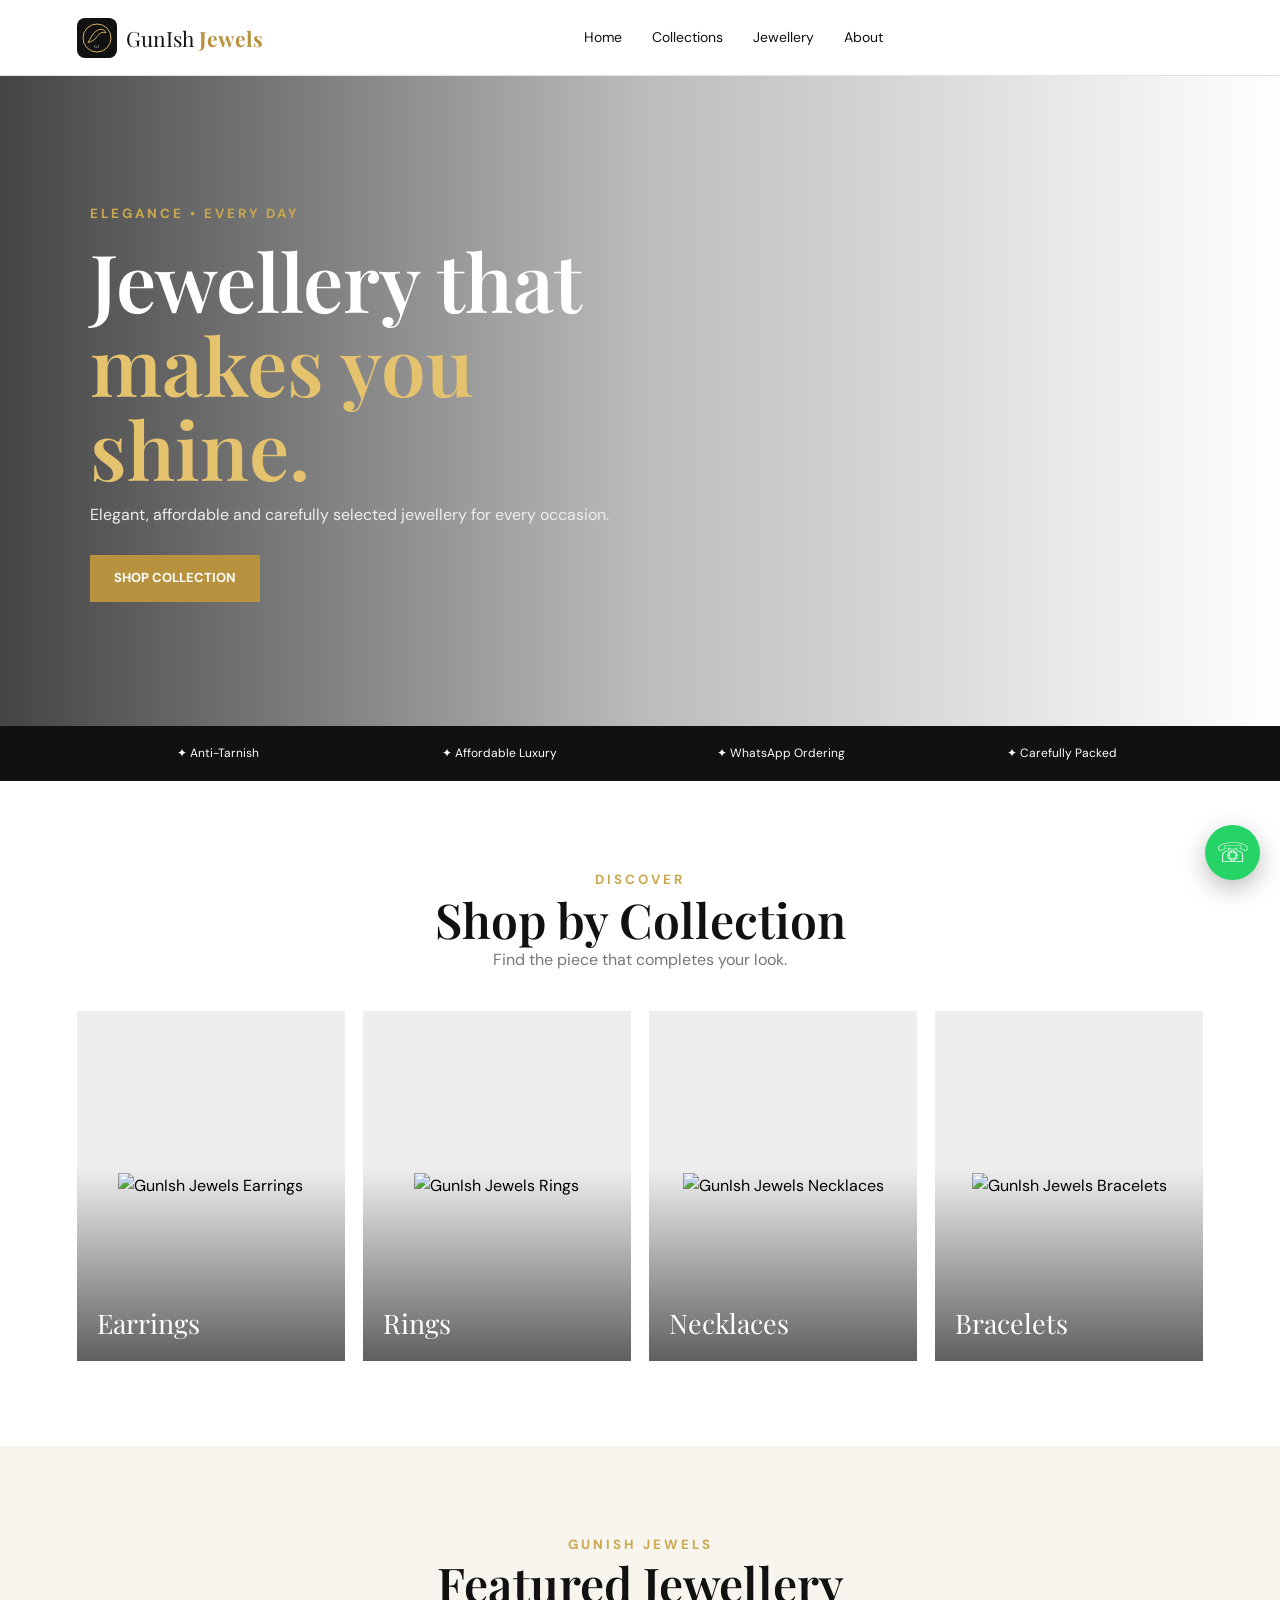
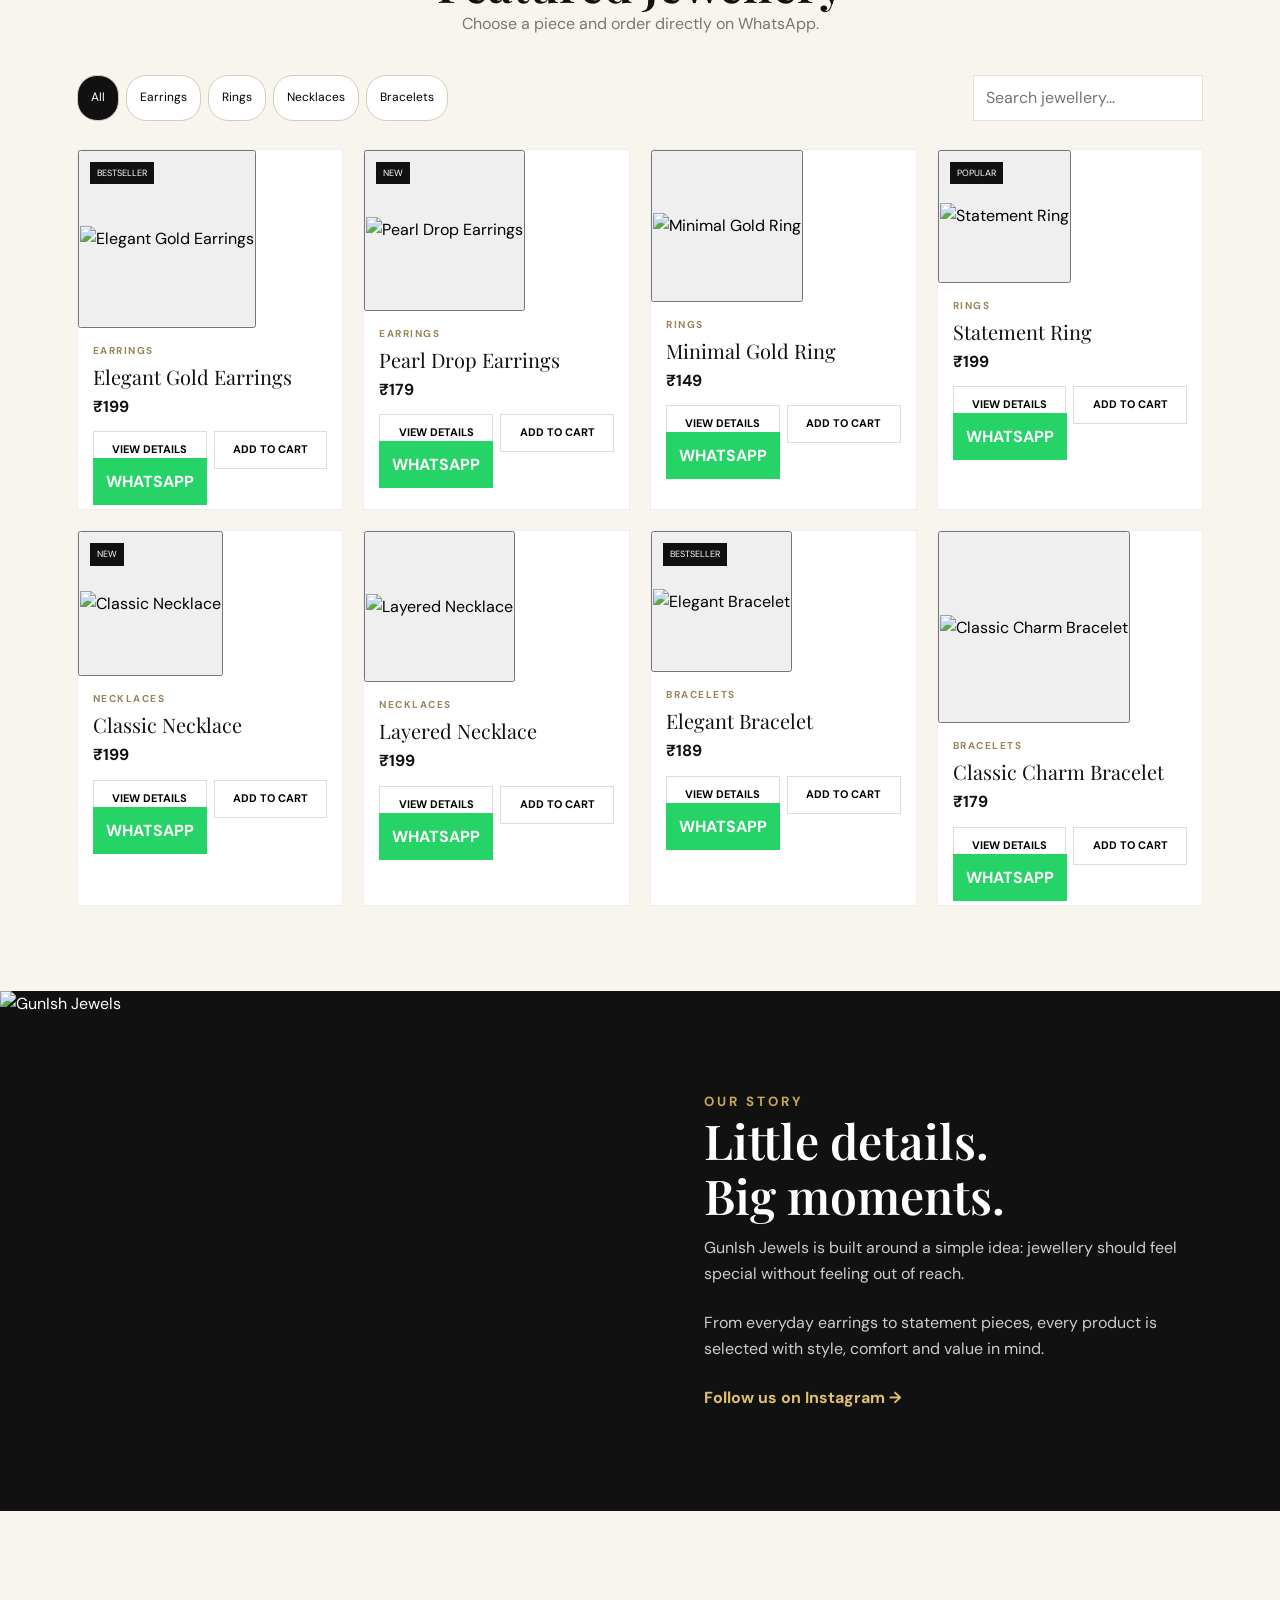
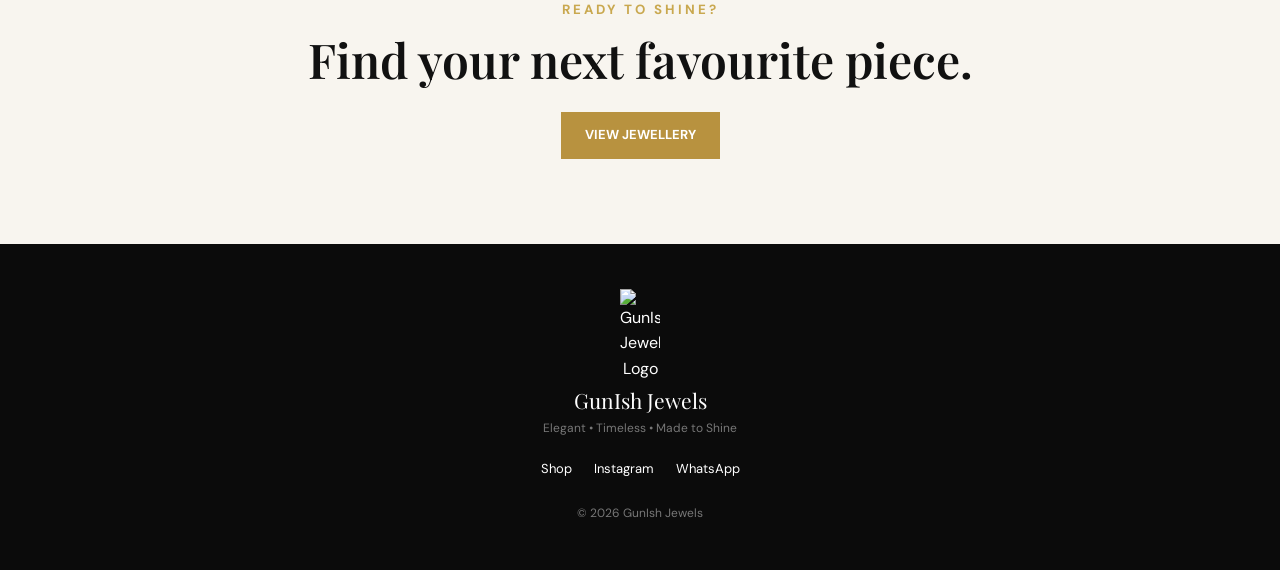
==== index.html @ 079354a4 "Refactor header navigation and add buttons" ====
<!DOCTYPE html>
<html lang="en">

<head>
    <meta charset="UTF-8">

    <meta name="viewport" content="width=device-width, initial-scale=1.0">

    <meta name="description"
        content="GunIsh Jewels - elegant, affordable and anti-tarnish jewellery.">

    <meta name="theme-color" content="#111111">

    <title>GunIsh Jewels | Elegant Jewellery</title>

    <!-- GunIsh Jewels Logo / Favicon -->
    <link
        rel="icon"
        href="https://i.ibb.co/RTStC26H/45-C52-BDD-83-AB-4398-B3-AF-97-FE920-B681-B.png"
        type="image/png"
    >

    <link rel="stylesheet" href="style.css">
</head>


<body>


<!-- =========================================================
     HEADER
========================================================= -->

<header>

    <a class="brand" href="#home">
        <img
            src="images/logo.svg"
            alt="GunIsh Jewels"
        >

        <span>
            GunIsh <b>Jewels</b>
        </span>
    </a>


    <nav>
        <a href="#home">Home</a>
        <a href="#collections">Collections</a>
        <a href="#products">Jewellery</a>
        <a href="#about">About</a>
    </nav>


    <div class="headerActions">

        <button
            id="cartButton"
            class="cartButton"
            type="button"
        >
            🛒
            <span id="cartCount">0</span>
        </button>


        <button
            id="menu"
            type="button"
        >
            ☰
        </button>

    </div>

</header>


<!-- =========================================================
     MOBILE NAVIGATION
========================================================= -->

<div id="mobileNav">

    <a href="#home">
        Home
    </a>

    <a href="#collections">
        Collections
    </a>

    <a href="#products">
        Jewellery
    </a>

    <a href="#about">
        About
    </a>

</div>


<!-- =========================================================
     MAIN
========================================================= -->

<main>


<!-- =========================================================
     HERO SECTION
========================================================= -->

<section
    class="hero"
    id="home"
>

    <div class="overlay"></div>


    <div class="heroText">

        <small>
            ELEGANCE • EVERY DAY
        </small>


        <h1>
            Jewellery that<br>

            <em>
                makes you shine.
            </em>
        </h1>


        <p>
            Elegant, affordable and carefully
            selected jewellery for every occasion.
        </p>


        <a
            class="goldBtn"
            href="#products"
        >
            SHOP COLLECTION
        </a>

    </div>

</section>


<!-- =========================================================
     TRUST STRIP
========================================================= -->

<section class="trust">

    <span>
        ✦ Anti-Tarnish
    </span>

    <span>
        ✦ Affordable Luxury
    </span>

    <span>
        ✦ WhatsApp Ordering
    </span>

    <span>
        ✦ Carefully Packed
    </span>

</section>


<!-- =========================================================
     COLLECTIONS
========================================================= -->

<section
    class="section"
    id="collections"
>

    <div class="heading">

        <small>
            DISCOVER
        </small>

        <h2>
            Shop by Collection
        </h2>

        <p>
            Find the piece that completes your look.
        </p>

    </div>


    <div class="collections">


        <!-- EARRINGS -->

        <button
            data-cat="Earrings"
            type="button"
        >

            <img
                src="https://i.ibb.co/cSvBDCKR/IMG-7425.png"
                alt="GunIsh Jewels Earrings"
                loading="lazy"
            >

            <strong>
                Earrings
            </strong>

        </button>


        <!-- RINGS -->

        <button
            data-cat="Rings"
            type="button"
        >

            <img
                src="https://i.ibb.co/pjmjK98S/DBD10-C40-0-E25-4-C74-9-D7-B-599-EAB34-AD32.png"
                alt="GunIsh Jewels Rings"
                loading="lazy"
            >

            <strong>
                Rings
            </strong>

        </button>


        <!-- NECKLACES -->

        <button
            data-cat="Necklaces"
            type="button"
        >

            <img
                src="https://i.ibb.co/pjmjK98S/DBD10-C40-0-E25-4-C74-9-D7-B-599-EAB34-AD32.png"
                alt="GunIsh Jewels Necklaces"
                loading="lazy"
            >

            <strong>
                Necklaces
            </strong>

        </button>


        <!-- BRACELETS -->

        <button
            data-cat="Bracelets"
            type="button"
        >

            <img
                src="https://i.ibb.co/dwSsdwHc/8981575-F-B361-4185-9-B7-E-BA811-B776-C53.png"
                alt="GunIsh Jewels Bracelets"
                loading="lazy"
            >

            <strong>
                Bracelets
            </strong>

        </button>


    </div>

</section>


<!-- =========================================================
     PRODUCTS
========================================================= -->

<section
    class="section productsSec"
    id="products"
>

    <div class="heading">

        <small>
            GUNISH JEWELS
        </small>


        <h2>
            Featured Jewellery
        </h2>


        <p>
            Choose a piece and order directly on WhatsApp.
        </p>

    </div>


    <!-- FILTER + SEARCH -->

    <div class="toolbar">


        <div id="filters">

            <button
                class="active"
                data-filter="All"
                type="button"
            >
                All
            </button>


            <button
                data-filter="Earrings"
                type="button"
            >
                Earrings
            </button>


            <button
                data-filter="Rings"
                type="button"
            >
                Rings
            </button>


            <button
                data-filter="Necklaces"
                type="button"
            >
                Necklaces
            </button>


            <button
                data-filter="Bracelets"
                type="button"
            >
                Bracelets
            </button>

        </div>


        <input
            id="search"
            type="search"
            placeholder="Search jewellery..."
            autocomplete="off"
        >

    </div>


    <!-- PRODUCTS ARE GENERATED BY SCRIPT.JS -->

    <div
        class="grid"
        id="grid"
    ></div>


    <p
        id="empty"
        class="empty hidden"
    >
        No products found.
    </p>

</section>


<!-- =========================================================
     ABOUT / STORY
========================================================= -->

<section
    class="story"
    id="about"
>


    <img
        src="https://i.ibb.co/pjmjK98S/DBD10-C40-0-E25-4-C74-9-D7-B-599-EAB34-AD32.png"
        alt="GunIsh Jewels"
        loading="lazy"
    >


    <div>

        <small>
            OUR STORY
        </small>


        <h2>
            Little details.<br>
            Big moments.
        </h2>


        <p>
            GunIsh Jewels is built around
            a simple idea: jewellery should
            feel special without feeling
            out of reach.
        </p>


        <p>
            From everyday earrings to
            statement pieces, every product
            is selected with style, comfort
            and value in mind.
        </p>


        <a
            href="https://instagram.com/gunishjewels"
            target="_blank"
            rel="noopener noreferrer"
        >
            Follow us on Instagram →
        </a>

    </div>

</section>


<!-- =========================================================
     CALL TO ACTION
========================================================= -->

<section class="cta">

    <small>
        READY TO SHINE?
    </small>


    <h2>
        Find your next favourite piece.
    </h2>


    <a
        class="goldBtn"
        href="#products"
    >
        VIEW JEWELLERY
    </a>

</section>


</main>


<!-- =========================================================
     FOOTER
========================================================= -->

<footer>


    <img
        src="https://i.ibb.co/RTStC26H/45-C52-BDD-83-AB-4398-B3-AF-97-FE920-B681-B.png"
        alt="GunIsh Jewels Logo"
    >


    <h3>
        GunIsh Jewels
    </h3>


    <p>
        Elegant • Timeless • Made to Shine
    </p>


    <div class="footerLinks">

        <a href="#products">
            Shop
        </a>


        <a
            href="https://instagram.com/gunishjewels"
            target="_blank"
            rel="noopener noreferrer"
        >
            Instagram
        </a>


        <a
            id="footerWA"
            href="#"
            target="_blank"
            rel="noopener noreferrer"
        >
            WhatsApp
        </a>

    </div>


    <small>
        © <span id="year"></span> GunIsh Jewels
    </small>

</footer>


<!-- =========================================================
     PRODUCT DETAILS MODAL
========================================================= -->

<div
    class="modal hidden"
    id="modal"
    role="dialog"
    aria-modal="true"
>


    <div class="modalCard">


        <button
            id="close"
            type="button"
            aria-label="Close"
        >
            ×
        </button>


        <img
            id="mImg"
            src=""
            alt="Product"
        >


        <div class="mInfo">


            <small id="mCat"></small>


            <h2 id="mName"></h2>


            <h3 id="mPrice"></h3>


            <p id="mDesc"></p>


            <!-- QUANTITY -->

            <div class="qty">

                <button
                    id="minus"
                    type="button"
                >
                    −
                </button>


                <span id="q">
                    1
                </span>


                <button
                    id="plus"
                    type="button"
                >
                    +
                </button>

            </div>


            <!-- WHATSAPP -->

            <a
                id="mWA"
                class="wa"
                href="#"
                target="_blank"
                rel="noopener noreferrer"
            >
                ORDER ON WHATSAPP
            </a>


        </div>

    </div>

</div>


<!-- =========================================================
     FLOATING WHATSAPP
========================================================= -->

<a
    class="floatWA"
    id="floatWA"
    href="#"
    target="_blank"
    rel="noopener noreferrer"
    aria-label="Chat with GunIsh Jewels on WhatsApp"
>
    ☏
</a>


<!-- JAVASCRIPT -->

<script src="script.js"></script>


</body>

</html>
---- style.css ----
@import url('https://fonts.googleapis.com/css2?family=DM+Sans:wght@400;500;600;700&family=Playfair+Display:wght@500;600;700&display=swap');
:root{--black:#111;--gold:#b8923f;--cream:#f8f5ef;--line:#e7e0d4;--green:#25d366;--muted:#777}*{box-sizing:border-box;margin:0;padding:0}html{scroll-behavior:smooth}body{font-family:'DM Sans',sans-serif;color:var(--black);line-height:1.6}a{text-decoration:none;color:inherit}button,input{font:inherit}.site-header{}header{height:76px;padding:0 6%;display:flex;align-items:center;justify-content:space-between;background:#fff;border-bottom:1px solid var(--line);position:sticky;top:0;z-index:50}.brand{display:flex;align-items:center;gap:9px;font:21px 'Playfair Display',serif}.brand img,footer img{width:40px}.brand b{color:var(--gold)}nav{display:flex;gap:30px;font-size:14px}nav a:hover{color:var(--gold)}header button{display:none;border:0;background:none;font-size:25px}#mobileNav{display:none}.hero{min-height:650px;background:url('images/banners/hero.jpg') center/cover;position:relative;color:white;display:flex;align-items:center}.overlay{position:absolute;inset:0;background:linear-gradient(90deg,#000b,#0004,transparent)}.heroText{position:relative;padding:70px 7%;max-width:700px}.heroText small,.heading small,.story small,.cta small{letter-spacing:3px;color:#c9a84f;font-weight:700}.hero h1{font:600 clamp(45px,7vw,80px)/1.05 'Playfair Display',serif;margin:12px 0}.hero h1 em{color:#e5c36e;font-style:normal}.heroText p{max-width:520px;color:#eee;margin:0 0 28px}.goldBtn{display:inline-block;background:var(--gold);color:white;padding:13px 24px;font-size:13px;font-weight:700}.goldBtn:hover{background:#8f6c29}.trust{display:grid;grid-template-columns:repeat(4,1fr);background:#111;color:white;padding:18px 6%;text-align:center;font-size:12px}.section{padding:85px 6%}.heading{text-align:center;margin-bottom:38px}.heading h2,.story h2,.cta h2{font:600 clamp(32px,4vw,48px)/1.15 'Playfair Display',serif}.heading p{color:var(--muted)}.collections{display:grid;grid-template-columns:repeat(4,1fr);gap:18px}.collections button{border:0;height:350px;position:relative;overflow:hidden;cursor:pointer;background:#eee}.collections img{width:100%;height:100%;object-fit:cover;transition:.5s}.collections button:after{content:'';position:absolute;inset:45% 0 0;background:linear-gradient(transparent,#0009)}.collections strong{position:absolute;z-index:2;bottom:20px;left:20px;color:#fff;font:27px 'Playfair Display',serif}.collections button:hover img{transform:scale(1.06)}.productsSec{background:var(--cream)}.toolbar{max-width:1200px;margin:0 auto 28px;display:flex;justify-content:space-between;gap:15px}.toolbar div{display:flex;gap:7px;flex-wrap:wrap}.toolbar button{border:1px solid #d5ccbd;background:#fff;border-radius:20px;padding:8px 13px;cursor:pointer;font-size:12px}.toolbar button.active,.toolbar button:hover{background:#111;color:white}.toolbar input{border:1px solid var(--line);padding:9px 12px;min-width:230px;outline:0}.grid{max-width:1200px;margin:auto;display:grid;grid-template-columns:repeat(4,1fr);gap:20px}.card{background:#fff;border:1px solid #eee}.pic{aspect-ratio:1;overflow:hidden;position:relative}.pic img{width:100%;height:100%;object-fit:cover;transition:.4s}.card:hover .pic img{transform:scale(1.04)}.badge{position:absolute;top:10px;left:10px;background:#111;color:white;padding:4px 7px;font-size:9px;z-index:1}.info{padding:15px}.cat,.mInfo small{font-size:10px;text-transform:uppercase;letter-spacing:1.5px;color:#9a845b;font-weight:700}.name{font:20px 'Playfair Display',serif;margin:4px 0}.price{font-weight:700;margin-bottom:12px}.actions{display:grid;grid-template-columns:1fr 1fr;gap:7px}.actions button,.actions a{border:1px solid #ddd;background:white;padding:9px;font-size:11px;font-weight:700;text-align:center;cursor:pointer}.actions .wa,.wa{background:var(--green);color:white;border-color:var(--green)}.empty{text-align:center;color:#777;padding:35px}.hidden{display:none!important}.story{display:grid;grid-template-columns:1fr 1fr;background:#111;color:white}.story>img{width:100%;height:100%;min-height:520px;object-fit:cover}.story>div{padding:80px 10%;display:flex;flex-direction:column;justify-content:center}.story p{color:#ccc;margin:12px 0;max-width:500px}.story a{color:#dfc16d;font-weight:700;margin-top:12px}.cta{text-align:center;padding:85px 20px;background:var(--cream)}.cta h2{margin:10px 0 25px}footer{background:#0b0b0b;color:#fff;text-align:center;padding:45px 20px}footer img{display:block;margin:auto}footer h3{font:21px 'Playfair Display',serif;margin:5px}footer p,footer small{color:#777;font-size:12px}footer div{display:flex;justify-content:center;gap:22px;margin:20px;font-size:13px}.modal{position:fixed;inset:0;background:#000b;z-index:100;display:flex;align-items:center;justify-content:center;padding:20px}.modalCard{max-width:900px;width:100%;background:white;display:grid;grid-template-columns:1fr 1fr;position:relative;max-height:90vh;overflow:auto}.modalCard>img{width:100%;height:100%;min-height:500px;object-fit:cover}.modalCard>button{position:absolute;right:10px;top:10px;z-index:2;border:0;background:white;font-size:28px;width:38px;height:38px;cursor:pointer}.mInfo{padding:50px;display:flex;flex-direction:column;justify-content:center}.mInfo h2{font:38px/1.1 'Playfair Display',serif;margin:7px 0}.mInfo h3{font-size:24px;color:var(--gold);margin:12px 0}.mInfo p{color:#777;margin-bottom:20px}.qty{display:flex;border:1px solid #ddd;width:max-content;margin-bottom:18px}.qty button,.qty span{border:0;background:white;width:38px;height:38px;text-align:center;line-height:38px}.wa{padding:13px;text-align:center;font-weight:700}.floatWA{position:fixed;right:20px;bottom:20px;background:var(--green);color:#fff;width:55px;height:55px;border-radius:50%;display:flex;align-items:center;justify-content:center;font-size:27px;box-shadow:0 8px 25px #0004;z-index:40}@media(max-width:900px){.collections,.grid{grid-template-columns:repeat(2,1fr)}.story{grid-template-columns:1fr}.story>img{min-height:350px}}@media(max-width:700px){nav{display:none}header button{display:block}.hero{min-height:590px}.trust{grid-template-columns:1fr 1fr;gap:12px}.section{padding:65px 5%}.collections{gap:10px}.collections button{height:220px}.collections strong{font-size:21px;left:14px;bottom:13px}.toolbar{flex-direction:column}.toolbar input{min-width:0}.grid{gap:10px}.actions{grid-template-columns:1fr}.modalCard{grid-template-columns:1fr}.modalCard>img{height:290px;min-height:0}.mInfo{padding:28px}.mInfo h2{font-size:30px}#mobileNav{position:fixed;top:76px;left:0;right:0;background:#fff;padding:18px 6%;z-index:45;box-shadow:0 10px 25px #0002}#mobileNav.open{display:grid;gap:12px}}@media(max-width:420px){.hero h1{font-size:43px}.collections button{height:190px}}
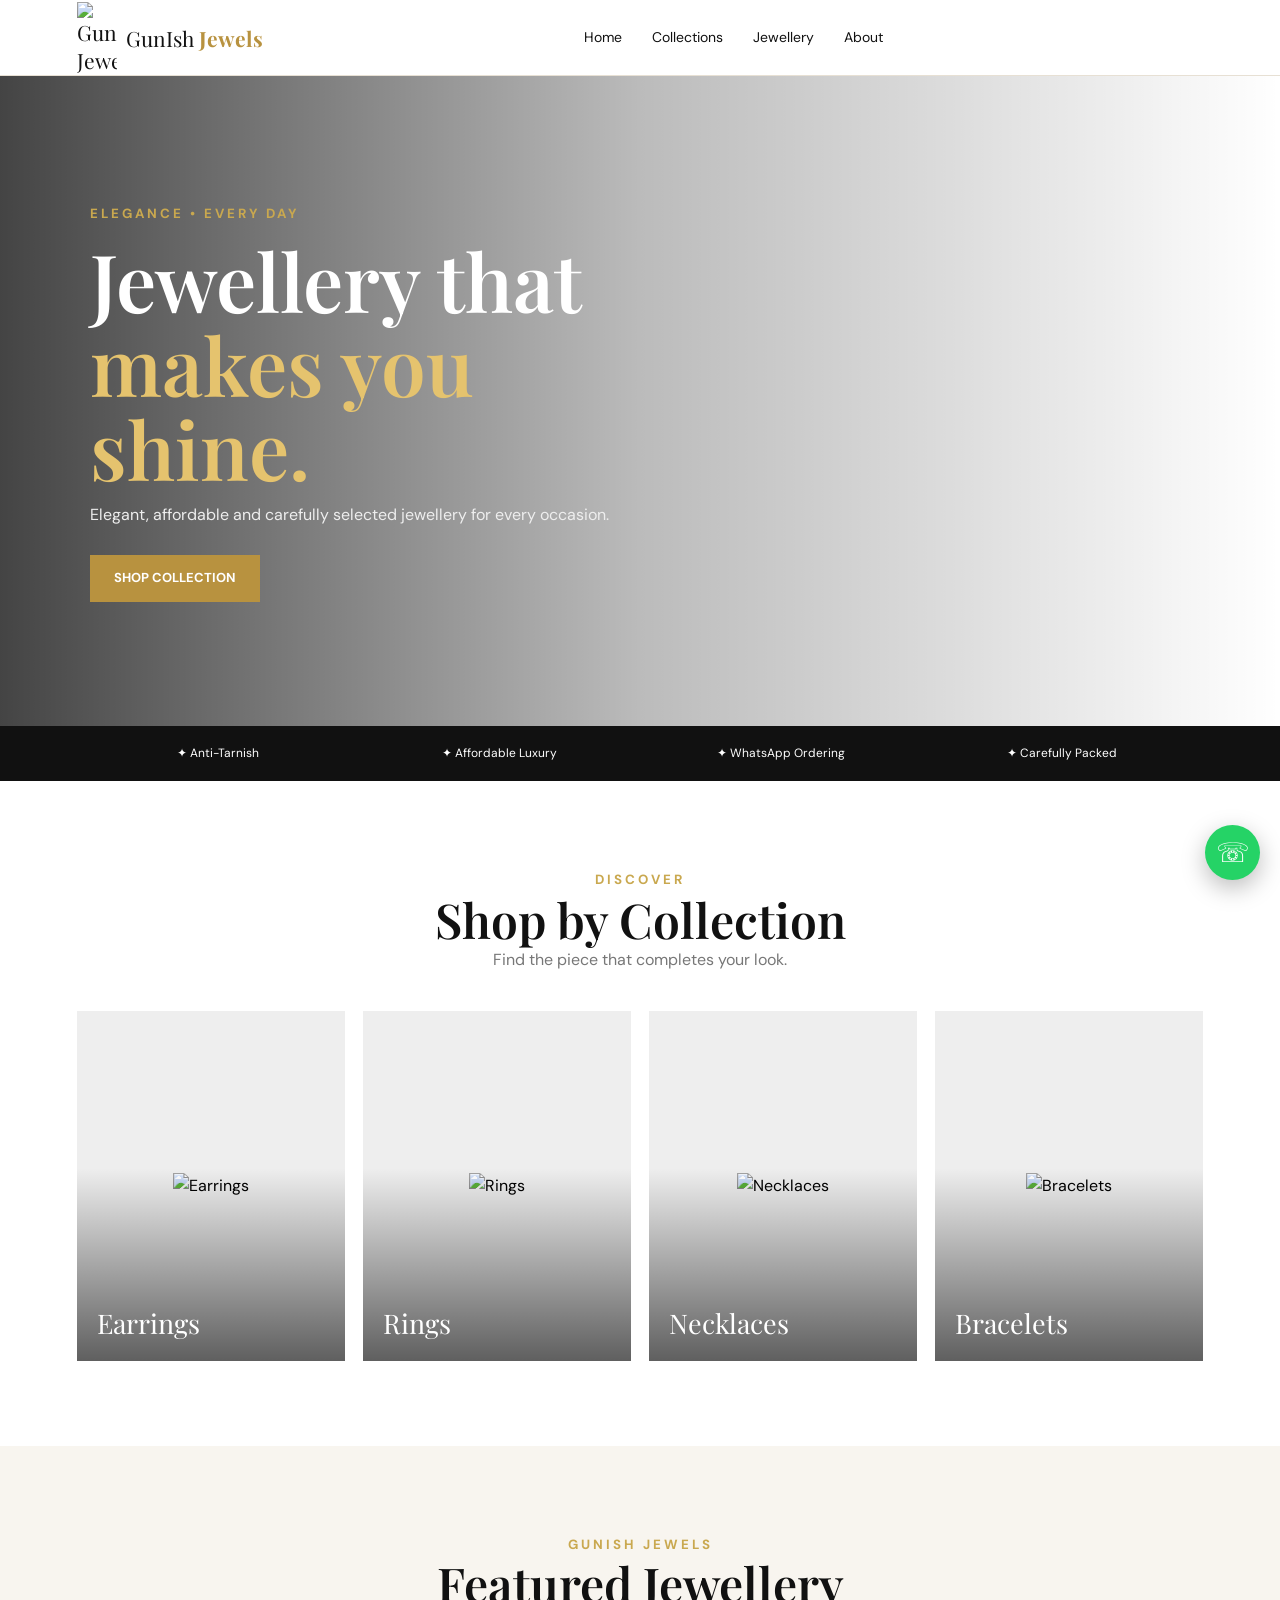
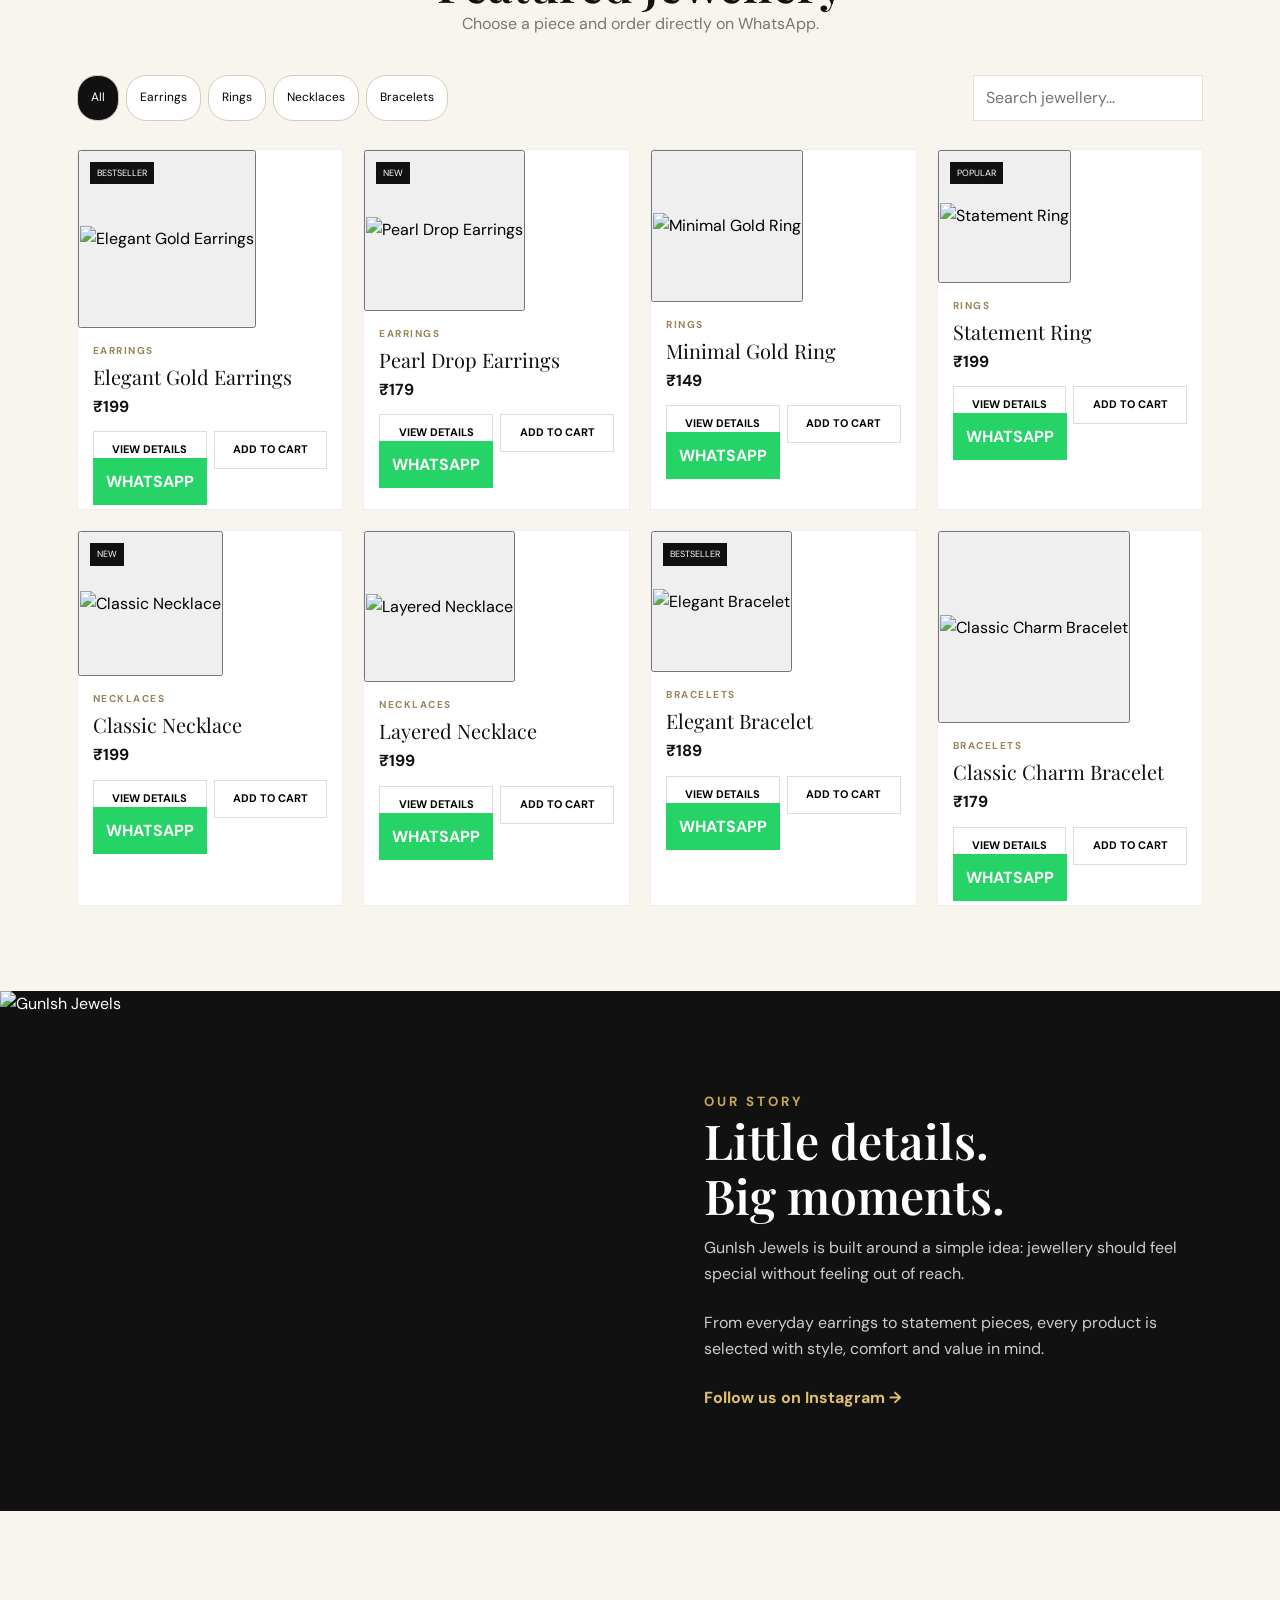
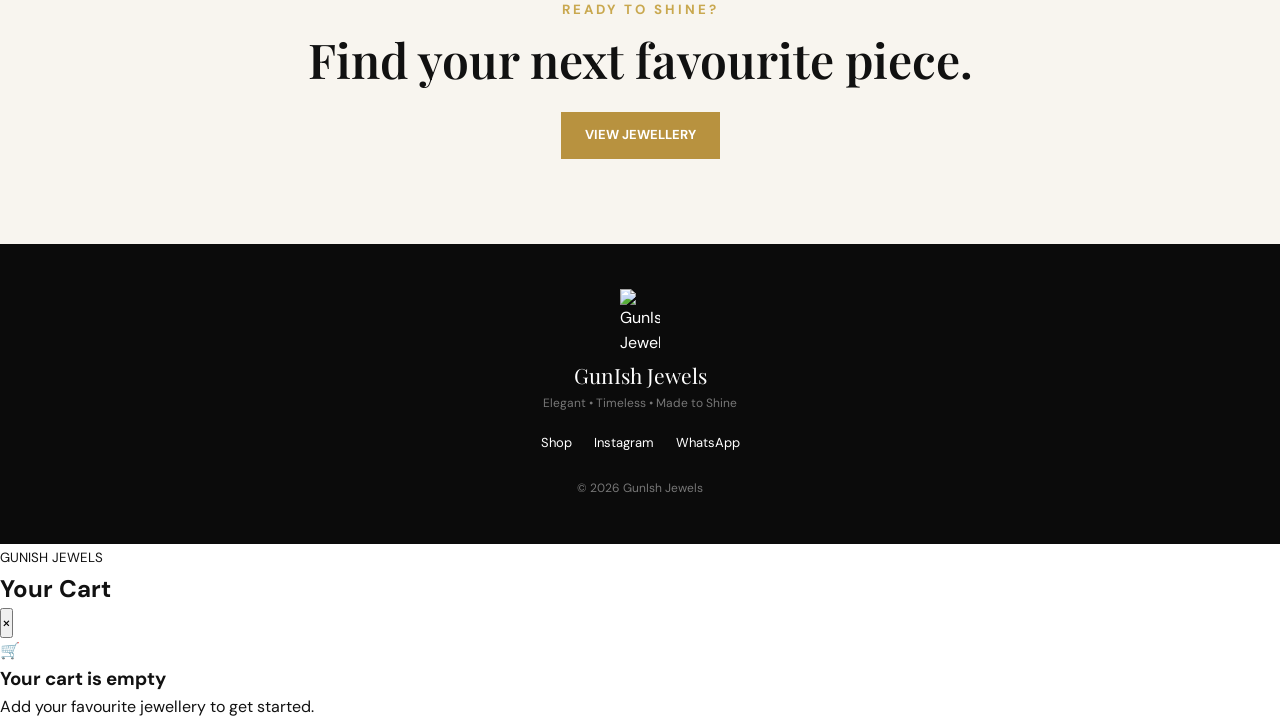
==== commit acb43233: "Refactor index.html for SEO and formatting improvements Updated meta tags for better SEO and accessi" ====
--- a/index.html
+++ b/index.html
@@ -2,25 +2,32 @@
 <html lang="en">
 
 <head>
+
     <meta charset="UTF-8">
 
-    <meta name="viewport" content="width=device-width, initial-scale=1.0">
-
-    <meta name="description"
-        content="GunIsh Jewels - elegant, affordable and anti-tarnish jewellery.">
-
-    <meta name="theme-color" content="#111111">
+    <meta
+        name="viewport"
+        content="width=device-width, initial-scale=1.0"
+    >
+
+    <meta
+        name="description"
+        content="GunIsh Jewels - Elegant anti-tarnish fashion jewellery."
+    >
 
     <title>GunIsh Jewels | Elegant Jewellery</title>
 
-    <!-- GunIsh Jewels Logo / Favicon -->
     <link
         rel="icon"
         href="https://i.ibb.co/RTStC26H/45-C52-BDD-83-AB-4398-B3-AF-97-FE920-B681-B.png"
         type="image/png"
     >
 
-    <link rel="stylesheet" href="style.css">
+    <link
+        rel="stylesheet"
+        href="style.css"
+    >
+
 </head>
 
 
@@ -33,23 +40,41 @@
 
 <header>
 
-    <a class="brand" href="#home">
+    <a
+        class="brand"
+        href="#home"
+    >
+
         <img
-            src="images/logo.svg"
+            src="https://i.ibb.co/RTStC26H/45-C52-BDD-83-AB-4398-B3-AF-97-FE920-B681-B.png"
             alt="GunIsh Jewels"
         >
 
         <span>
             GunIsh <b>Jewels</b>
         </span>
+
     </a>
 
 
     <nav>
-        <a href="#home">Home</a>
-        <a href="#collections">Collections</a>
-        <a href="#products">Jewellery</a>
-        <a href="#about">About</a>
+
+        <a href="#home">
+            Home
+        </a>
+
+        <a href="#collections">
+            Collections
+        </a>
+
+        <a href="#products">
+            Jewellery
+        </a>
+
+        <a href="#about">
+            About
+        </a>
+
     </nav>
 
 
@@ -59,15 +84,22 @@
             id="cartButton"
             class="cartButton"
             type="button"
-        >
+            aria-label="Open shopping cart"
+        >
+
             🛒
-            <span id="cartCount">0</span>
+
+            <span id="cartCount">
+                0
+            </span>
+
         </button>
 
 
         <button
             id="menu"
             type="button"
+            aria-label="Open menu"
         >
             ☰
         </button>
@@ -110,7 +142,7 @@
 
 
 <!-- =========================================================
-     HERO SECTION
+     HERO
 ========================================================= -->
 
 <section
@@ -130,16 +162,13 @@
 
         <h1>
             Jewellery that<br>
-
-            <em>
-                makes you shine.
-            </em>
+            <em>makes you shine.</em>
         </h1>
 
 
         <p>
-            Elegant, affordable and carefully
-            selected jewellery for every occasion.
+            Elegant, affordable and carefully selected
+            jewellery for every occasion.
         </p>
 
 
@@ -156,7 +185,7 @@
 
 
 <!-- =========================================================
-     TRUST STRIP
+     TRUST BAR
 ========================================================= -->
 
 <section class="trust">
@@ -209,16 +238,14 @@
     <div class="collections">
 
 
-        <!-- EARRINGS -->
-
         <button
+            type="button"
             data-cat="Earrings"
-            type="button"
         >
 
             <img
                 src="https://i.ibb.co/cSvBDCKR/IMG-7425.png"
-                alt="GunIsh Jewels Earrings"
+                alt="Earrings"
                 loading="lazy"
             >
 
@@ -229,16 +256,14 @@
         </button>
 
 
-        <!-- RINGS -->
-
         <button
+            type="button"
             data-cat="Rings"
-            type="button"
         >
 
             <img
                 src="https://i.ibb.co/pjmjK98S/DBD10-C40-0-E25-4-C74-9-D7-B-599-EAB34-AD32.png"
-                alt="GunIsh Jewels Rings"
+                alt="Rings"
                 loading="lazy"
             >
 
@@ -249,16 +274,14 @@
         </button>
 
 
-        <!-- NECKLACES -->
-
         <button
+            type="button"
             data-cat="Necklaces"
-            type="button"
         >
 
             <img
                 src="https://i.ibb.co/pjmjK98S/DBD10-C40-0-E25-4-C74-9-D7-B-599-EAB34-AD32.png"
-                alt="GunIsh Jewels Necklaces"
+                alt="Necklaces"
                 loading="lazy"
             >
 
@@ -269,16 +292,14 @@
         </button>
 
 
-        <!-- BRACELETS -->
-
         <button
+            type="button"
             data-cat="Bracelets"
-            type="button"
         >
 
             <img
                 src="https://i.ibb.co/dwSsdwHc/8981575-F-B361-4185-9-B7-E-BA811-B776-C53.png"
-                alt="GunIsh Jewels Bracelets"
+                alt="Bracelets"
                 loading="lazy"
             >
 
@@ -303,18 +324,17 @@
     id="products"
 >
 
+
     <div class="heading">
 
         <small>
             GUNISH JEWELS
         </small>
 
-
         <h2>
             Featured Jewellery
         </h2>
 
-
         <p>
             Choose a piece and order directly on WhatsApp.
         </p>
@@ -330,41 +350,41 @@
         <div id="filters">
 
             <button
+                type="button"
                 class="active"
                 data-filter="All"
-                type="button"
             >
                 All
             </button>
 
 
             <button
+                type="button"
                 data-filter="Earrings"
-                type="button"
             >
                 Earrings
             </button>
 
 
             <button
+                type="button"
                 data-filter="Rings"
-                type="button"
             >
                 Rings
             </button>
 
 
             <button
+                type="button"
                 data-filter="Necklaces"
-                type="button"
             >
                 Necklaces
             </button>
 
 
             <button
+                type="button"
                 data-filter="Bracelets"
-                type="button"
             >
                 Bracelets
             </button>
@@ -382,7 +402,7 @@
     </div>
 
 
-    <!-- PRODUCTS ARE GENERATED BY SCRIPT.JS -->
+    <!-- PRODUCT GRID -->
 
     <div
         class="grid"
@@ -397,6 +417,7 @@
         No products found.
     </p>
 
+
 </section>
 
 
@@ -411,7 +432,7 @@
 
 
     <img
-        src="https://i.ibb.co/pjmjK98S/DBD10-C40-0-E25-4-C74-9-D7-B-599-EAB34-AD32.png"
+        src="https://i.ibb.co/gMf3T9tH/0450-ED53-24-C3-4-ECF-99-AC-119-CEADEC725.png"
         alt="GunIsh Jewels"
         loading="lazy"
     >
@@ -431,17 +452,15 @@
 
 
         <p>
-            GunIsh Jewels is built around
-            a simple idea: jewellery should
-            feel special without feeling
+            GunIsh Jewels is built around a simple idea:
+            jewellery should feel special without feeling
             out of reach.
         </p>
 
 
         <p>
-            From everyday earrings to
-            statement pieces, every product
-            is selected with style, comfort
+            From everyday earrings to statement pieces,
+            every product is selected with style, comfort
             and value in mind.
         </p>
 
@@ -460,7 +479,7 @@
 
 
 <!-- =========================================================
-     CALL TO ACTION
+     CTA
 ========================================================= -->
 
 <section class="cta">
@@ -497,7 +516,7 @@
 
     <img
         src="https://i.ibb.co/RTStC26H/45-C52-BDD-83-AB-4398-B3-AF-97-FE920-B681-B.png"
-        alt="GunIsh Jewels Logo"
+        alt="GunIsh Jewels"
     >
 
 
@@ -511,7 +530,7 @@
     </p>
 
 
-    <div class="footerLinks">
+    <div>
 
         <a href="#products">
             Shop
@@ -529,7 +548,6 @@
 
         <a
             id="footerWA"
-            href="#"
             target="_blank"
             rel="noopener noreferrer"
         >
@@ -547,14 +565,132 @@
 
 
 <!-- =========================================================
-     PRODUCT DETAILS MODAL
+     CART DRAWER
+========================================================= -->
+
+<aside
+    id="cartDrawer"
+    class="cartDrawer"
+>
+
+
+    <div class="cartHeader">
+
+
+        <div>
+
+            <small>
+                GUNISH JEWELS
+            </small>
+
+            <h2>
+                Your Cart
+            </h2>
+
+        </div>
+
+
+        <button
+            id="cartClose"
+            type="button"
+            aria-label="Close cart"
+        >
+            ×
+        </button>
+
+    </div>
+
+
+    <!-- CART ITEMS -->
+
+    <div
+        id="cartItems"
+        class="cartItems"
+    ></div>
+
+
+    <!-- EMPTY CART -->
+
+    <div
+        id="cartEmpty"
+        class="cartEmpty"
+    >
+
+        <div>
+            🛒
+        </div>
+
+
+        <h3>
+            Your cart is empty
+        </h3>
+
+
+        <p>
+            Add your favourite jewellery
+            to get started.
+        </p>
+
+    </div>
+
+
+    <!-- CART FOOTER -->
+
+    <div
+        id="cartFooter"
+        class="cartFooter"
+    >
+
+
+        <div class="cartTotalRow">
+
+            <span>
+                Total
+            </span>
+
+
+            <strong id="cartTotal">
+                ₹0
+            </strong>
+
+        </div>
+
+
+        <button
+            id="orderCart"
+            class="orderCart"
+            type="button"
+        >
+            ORDER ALL ON WHATSAPP
+        </button>
+
+
+        <small>
+            You will be redirected to WhatsApp
+            to confirm your order.
+        </small>
+
+    </div>
+
+
+</aside>
+
+
+<!-- CART OVERLAY -->
+
+<div
+    id="cartOverlay"
+    class="cartOverlay"
+></div>
+
+
+<!-- =========================================================
+     PRODUCT MODAL
 ========================================================= -->
 
 <div
     class="modal hidden"
     id="modal"
-    role="dialog"
-    aria-modal="true"
 >
 
 
@@ -564,7 +700,7 @@
         <button
             id="close"
             type="button"
-            aria-label="Close"
+            aria-label="Close product"
         >
             ×
         </button>
@@ -573,7 +709,7 @@
         <img
             id="mImg"
             src=""
-            alt="Product"
+            alt=""
         >
 
 
@@ -619,12 +755,22 @@
             </div>
 
 
-            <!-- WHATSAPP -->
+            <!-- ADD TO CART -->
+
+            <button
+                id="modalAddCart"
+                class="addModalCart"
+                type="button"
+            >
+                ADD TO CART
+            </button>
+
+
+            <!-- DIRECT WHATSAPP -->
 
             <a
                 id="mWA"
                 class="wa"
-                href="#"
                 target="_blank"
                 rel="noopener noreferrer"
             >
@@ -646,16 +792,17 @@
 <a
     class="floatWA"
     id="floatWA"
-    href="#"
     target="_blank"
     rel="noopener noreferrer"
-    aria-label="Chat with GunIsh Jewels on WhatsApp"
+    aria-label="Contact GunIsh Jewels on WhatsApp"
 >
     ☏
 </a>
 
 
-<!-- JAVASCRIPT -->
+<!-- =========================================================
+     JAVASCRIPT
+========================================================= -->
 
 <script src="script.js"></script>
 
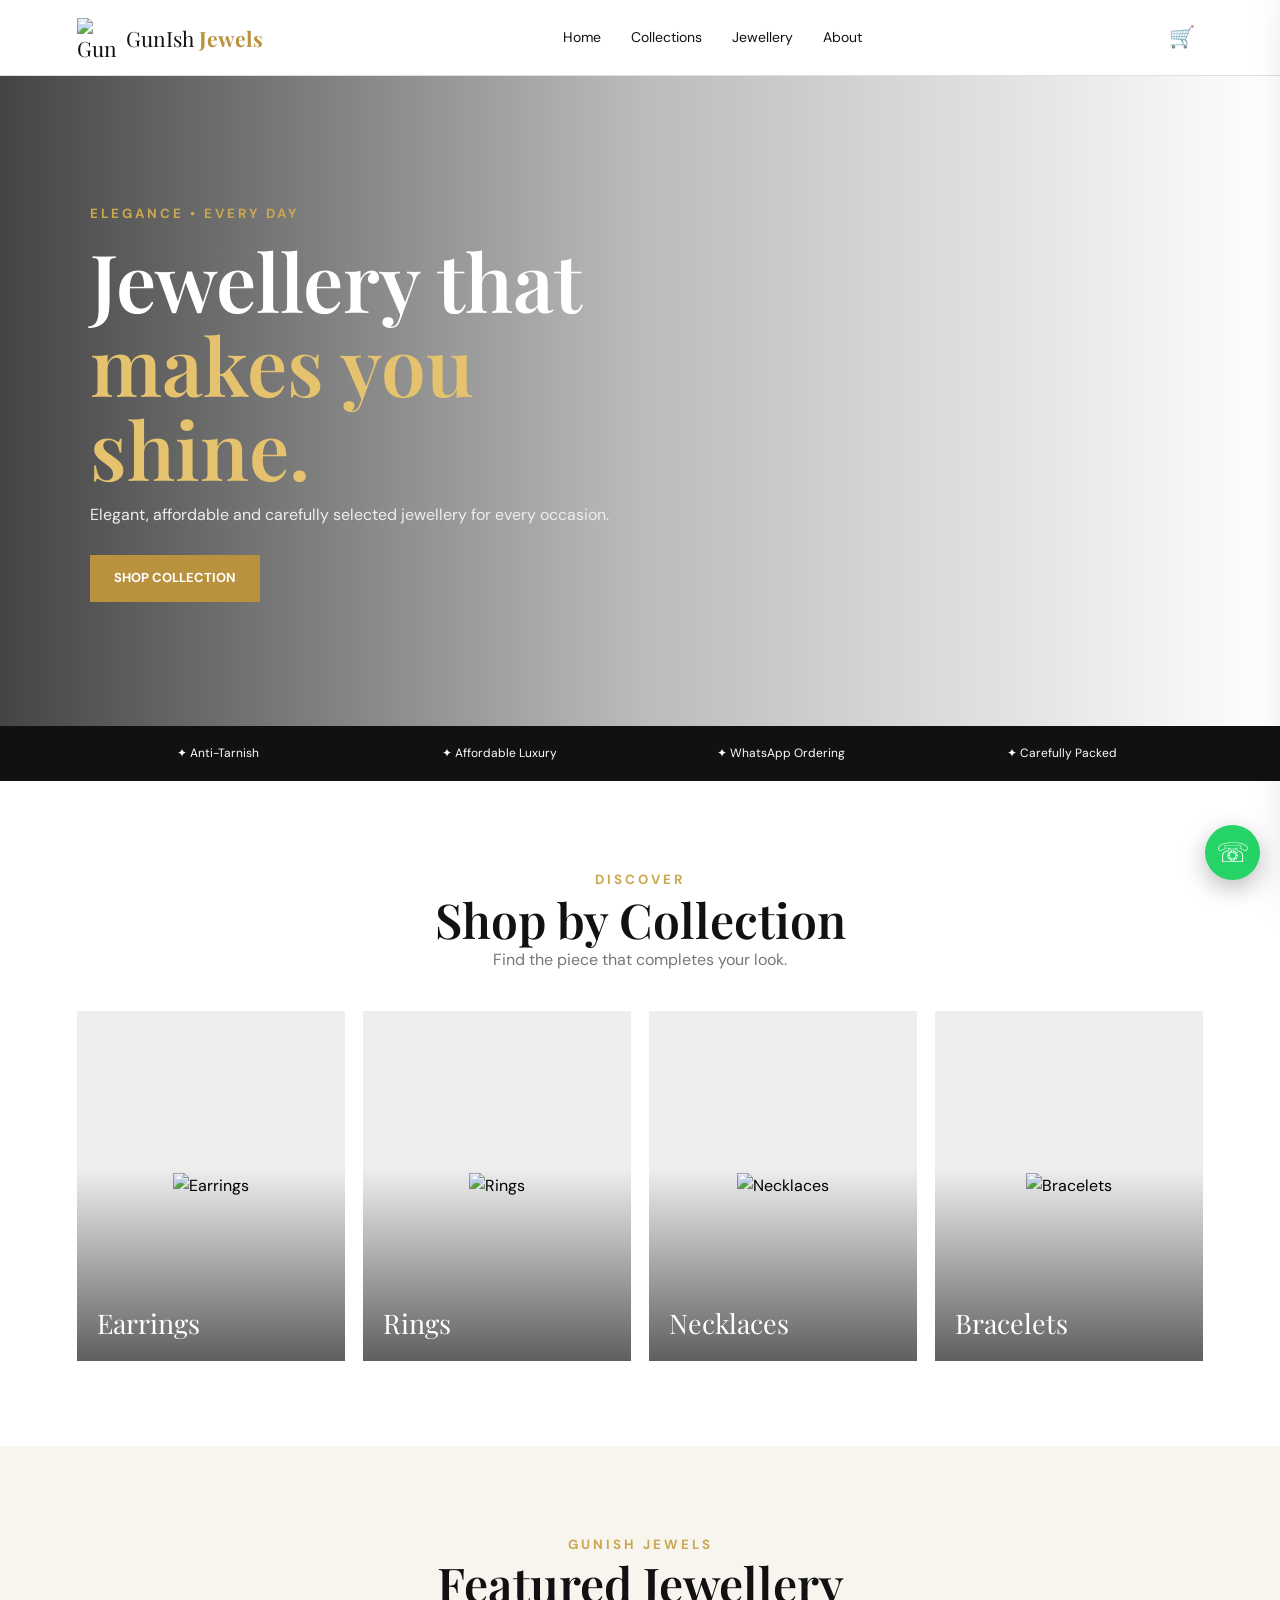
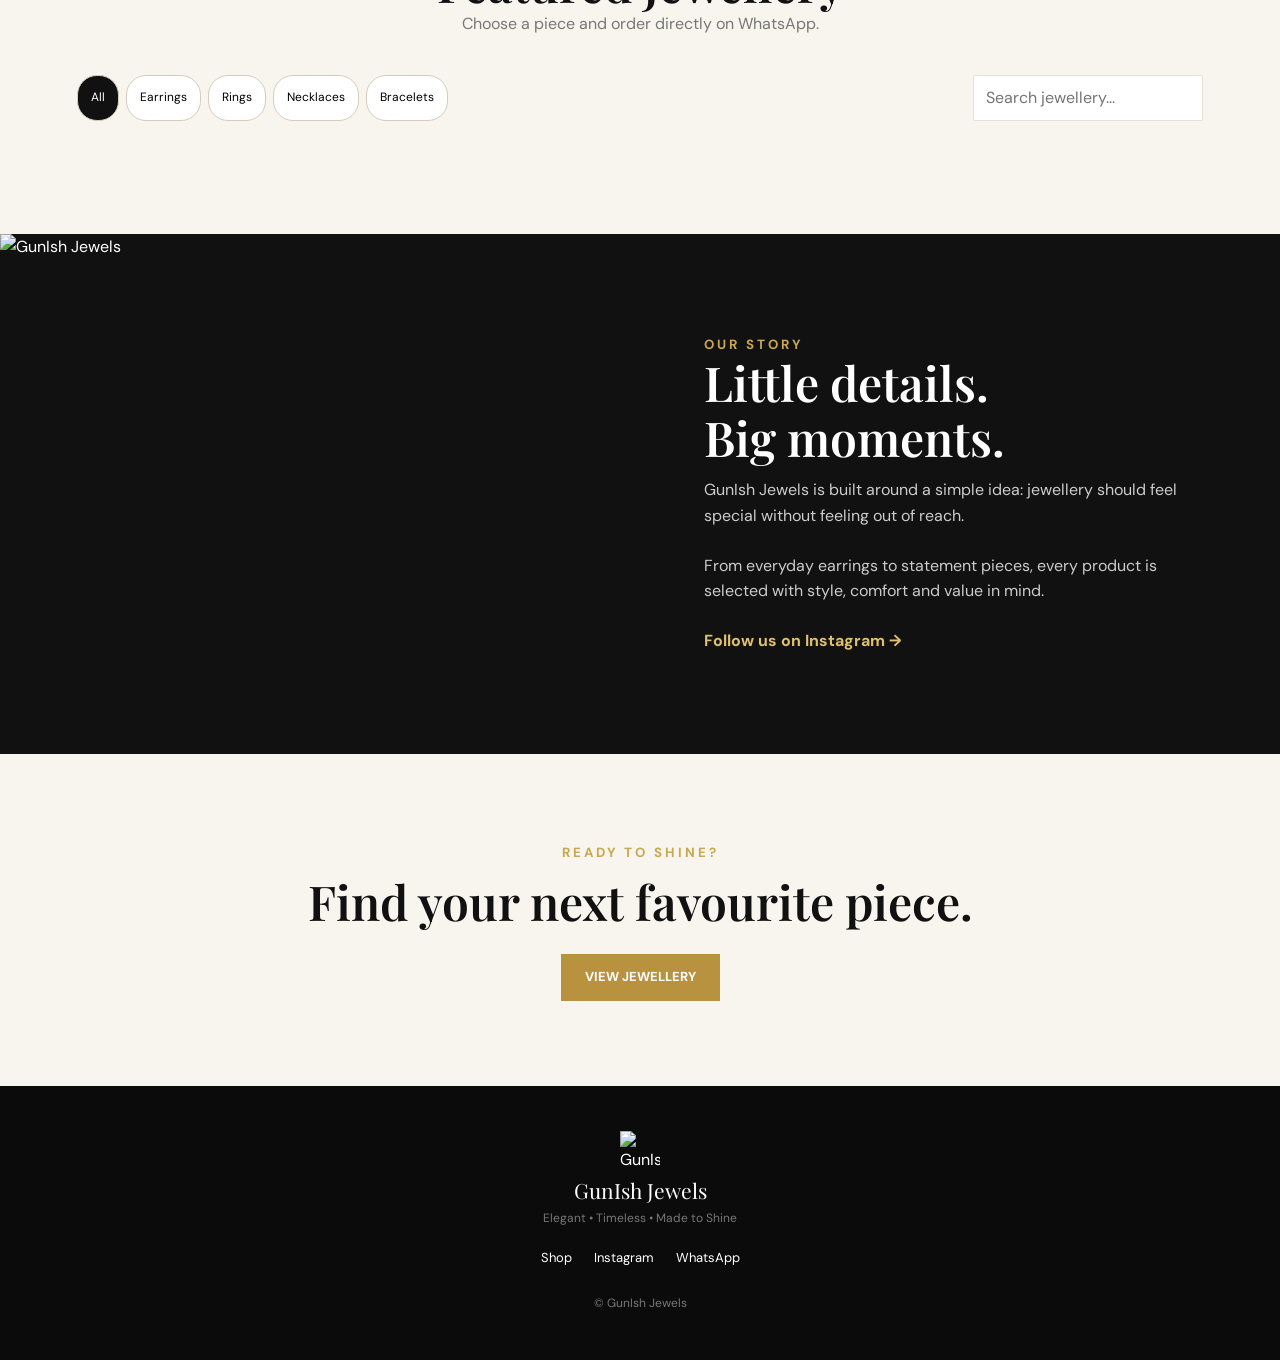
==== commit 028d8a1c: "Add 'Empty Cart' button to index.html" ====
--- a/index.html
+++ b/index.html
@@ -664,6 +664,9 @@
             ORDER ALL ON WHATSAPP
         </button>
 
+        <button id="clearCart" type="button">
+        EMPTY CART
+        </button>
 
         <small>
             You will be redirected to WhatsApp
--- a/style.css
+++ b/style.css
@@ -1,2 +1,1361 @@
 @import url('https://fonts.googleapis.com/css2?family=DM+Sans:wght@400;500;600;700&family=Playfair+Display:wght@500;600;700&display=swap');
-:root{--black:#111;--gold:#b8923f;--cream:#f8f5ef;--line:#e7e0d4;--green:#25d366;--muted:#777}*{box-sizing:border-box;margin:0;padding:0}html{scroll-behavior:smooth}body{font-family:'DM Sans',sans-serif;color:var(--black);line-height:1.6}a{text-decoration:none;color:inherit}button,input{font:inherit}.site-header{}header{height:76px;padding:0 6%;display:flex;align-items:center;justify-content:space-between;background:#fff;border-bottom:1px solid var(--line);position:sticky;top:0;z-index:50}.brand{display:flex;align-items:center;gap:9px;font:21px 'Playfair Display',serif}.brand img,footer img{width:40px}.brand b{color:var(--gold)}nav{display:flex;gap:30px;font-size:14px}nav a:hover{color:var(--gold)}header button{display:none;border:0;background:none;font-size:25px}#mobileNav{display:none}.hero{min-height:650px;background:url('images/banners/hero.jpg') center/cover;position:relative;color:white;display:flex;align-items:center}.overlay{position:absolute;inset:0;background:linear-gradient(90deg,#000b,#0004,transparent)}.heroText{position:relative;padding:70px 7%;max-width:700px}.heroText small,.heading small,.story small,.cta small{letter-spacing:3px;color:#c9a84f;font-weight:700}.hero h1{font:600 clamp(45px,7vw,80px)/1.05 'Playfair Display',serif;margin:12px 0}.hero h1 em{color:#e5c36e;font-style:normal}.heroText p{max-width:520px;color:#eee;margin:0 0 28px}.goldBtn{display:inline-block;background:var(--gold);color:white;padding:13px 24px;font-size:13px;font-weight:700}.goldBtn:hover{background:#8f6c29}.trust{display:grid;grid-template-columns:repeat(4,1fr);background:#111;color:white;padding:18px 6%;text-align:center;font-size:12px}.section{padding:85px 6%}.heading{text-align:center;margin-bottom:38px}.heading h2,.story h2,.cta h2{font:600 clamp(32px,4vw,48px)/1.15 'Playfair Display',serif}.heading p{color:var(--muted)}.collections{display:grid;grid-template-columns:repeat(4,1fr);gap:18px}.collections button{border:0;height:350px;position:relative;overflow:hidden;cursor:pointer;background:#eee}.collections img{width:100%;height:100%;object-fit:cover;transition:.5s}.collections button:after{content:'';position:absolute;inset:45% 0 0;background:linear-gradient(transparent,#0009)}.collections strong{position:absolute;z-index:2;bottom:20px;left:20px;color:#fff;font:27px 'Playfair Display',serif}.collections button:hover img{transform:scale(1.06)}.productsSec{background:var(--cream)}.toolbar{max-width:1200px;margin:0 auto 28px;display:flex;justify-content:space-between;gap:15px}.toolbar div{display:flex;gap:7px;flex-wrap:wrap}.toolbar button{border:1px solid #d5ccbd;background:#fff;border-radius:20px;padding:8px 13px;cursor:pointer;font-size:12px}.toolbar button.active,.toolbar button:hover{background:#111;color:white}.toolbar input{border:1px solid var(--line);padding:9px 12px;min-width:230px;outline:0}.grid{max-width:1200px;margin:auto;display:grid;grid-template-columns:repeat(4,1fr);gap:20px}.card{background:#fff;border:1px solid #eee}.pic{aspect-ratio:1;overflow:hidden;position:relative}.pic img{width:100%;height:100%;object-fit:cover;transition:.4s}.card:hover .pic img{transform:scale(1.04)}.badge{position:absolute;top:10px;left:10px;background:#111;color:white;padding:4px 7px;font-size:9px;z-index:1}.info{padding:15px}.cat,.mInfo small{font-size:10px;text-transform:uppercase;letter-spacing:1.5px;color:#9a845b;font-weight:700}.name{font:20px 'Playfair Display',serif;margin:4px 0}.price{font-weight:700;margin-bottom:12px}.actions{display:grid;grid-template-columns:1fr 1fr;gap:7px}.actions button,.actions a{border:1px solid #ddd;background:white;padding:9px;font-size:11px;font-weight:700;text-align:center;cursor:pointer}.actions .wa,.wa{background:var(--green);color:white;border-color:var(--green)}.empty{text-align:center;color:#777;padding:35px}.hidden{display:none!important}.story{display:grid;grid-template-columns:1fr 1fr;background:#111;color:white}.story>img{width:100%;height:100%;min-height:520px;object-fit:cover}.story>div{padding:80px 10%;display:flex;flex-direction:column;justify-content:center}.story p{color:#ccc;margin:12px 0;max-width:500px}.story a{color:#dfc16d;font-weight:700;margin-top:12px}.cta{text-align:center;padding:85px 20px;background:var(--cream)}.cta h2{margin:10px 0 25px}footer{background:#0b0b0b;color:#fff;text-align:center;padding:45px 20px}footer img{display:block;margin:auto}footer h3{font:21px 'Playfair Display',serif;margin:5px}footer p,footer small{color:#777;font-size:12px}footer div{display:flex;justify-content:center;gap:22px;margin:20px;font-size:13px}.modal{position:fixed;inset:0;background:#000b;z-index:100;display:flex;align-items:center;justify-content:center;padding:20px}.modalCard{max-width:900px;width:100%;background:white;display:grid;grid-template-columns:1fr 1fr;position:relative;max-height:90vh;overflow:auto}.modalCard>img{width:100%;height:100%;min-height:500px;object-fit:cover}.modalCard>button{position:absolute;right:10px;top:10px;z-index:2;border:0;background:white;font-size:28px;width:38px;height:38px;cursor:pointer}.mInfo{padding:50px;display:flex;flex-direction:column;justify-content:center}.mInfo h2{font:38px/1.1 'Playfair Display',serif;margin:7px 0}.mInfo h3{font-size:24px;color:var(--gold);margin:12px 0}.mInfo p{color:#777;margin-bottom:20px}.qty{display:flex;border:1px solid #ddd;width:max-content;margin-bottom:18px}.qty button,.qty span{border:0;background:white;width:38px;height:38px;text-align:center;line-height:38px}.wa{padding:13px;text-align:center;font-weight:700}.floatWA{position:fixed;right:20px;bottom:20px;background:var(--green);color:#fff;width:55px;height:55px;border-radius:50%;display:flex;align-items:center;justify-content:center;font-size:27px;box-shadow:0 8px 25px #0004;z-index:40}@media(max-width:900px){.collections,.grid{grid-template-columns:repeat(2,1fr)}.story{grid-template-columns:1fr}.story>img{min-height:350px}}@media(max-width:700px){nav{display:none}header button{display:block}.hero{min-height:590px}.trust{grid-template-columns:1fr 1fr;gap:12px}.section{padding:65px 5%}.collections{gap:10px}.collections button{height:220px}.collections strong{font-size:21px;left:14px;bottom:13px}.toolbar{flex-direction:column}.toolbar input{min-width:0}.grid{gap:10px}.actions{grid-template-columns:1fr}.modalCard{grid-template-columns:1fr}.modalCard>img{height:290px;min-height:0}.mInfo{padding:28px}.mInfo h2{font-size:30px}#mobileNav{position:fixed;top:76px;left:0;right:0;background:#fff;padding:18px 6%;z-index:45;box-shadow:0 10px 25px #0002}#mobileNav.open{display:grid;gap:12px}}@media(max-width:420px){.hero h1{font-size:43px}.collections button{height:190px}}
+
+
+/* =========================================================
+   VARIABLES
+========================================================= */
+
+:root {
+    --black: #111;
+    --gold: #b8923f;
+    --cream: #f8f5ef;
+    --line: #e7e0d4;
+    --green: #25d366;
+    --muted: #777;
+}
+
+
+/* =========================================================
+   RESET
+========================================================= */
+
+* {
+    box-sizing: border-box;
+    margin: 0;
+    padding: 0;
+}
+
+
+html {
+    scroll-behavior: smooth;
+}
+
+
+body {
+    font-family: 'DM Sans', sans-serif;
+    color: var(--black);
+    line-height: 1.6;
+    background: #fff;
+}
+
+
+a {
+    text-decoration: none;
+    color: inherit;
+}
+
+
+button,
+input {
+    font: inherit;
+}
+
+
+/* =========================================================
+   HEADER
+========================================================= */
+
+header {
+    height: 76px;
+    padding: 0 6%;
+    display: flex;
+    align-items: center;
+    justify-content: space-between;
+    background: #fff;
+    border-bottom: 1px solid var(--line);
+    position: sticky;
+    top: 0;
+    z-index: 50;
+}
+
+
+.brand {
+    display: flex;
+    align-items: center;
+    gap: 9px;
+    font: 21px 'Playfair Display', serif;
+}
+
+
+.brand img {
+    width: 40px;
+    height: 40px;
+    object-fit: contain;
+}
+
+
+.brand b {
+    color: var(--gold);
+}
+
+
+nav {
+    display: flex;
+    gap: 30px;
+    font-size: 14px;
+}
+
+
+nav a {
+    transition: .2s;
+}
+
+
+nav a:hover {
+    color: var(--gold);
+}
+
+
+/* =========================================================
+   HEADER ACTIONS
+========================================================= */
+
+.headerActions {
+    display: flex;
+    align-items: center;
+    gap: 10px;
+}
+
+
+header button {
+    border: 0;
+    background: none;
+    cursor: pointer;
+}
+
+
+#menu {
+    display: none;
+    font-size: 25px;
+}
+
+
+/* =========================================================
+   CART BUTTON
+========================================================= */
+
+.cartButton {
+    position: relative;
+    width: 42px;
+    height: 42px;
+    display: flex;
+    align-items: center;
+    justify-content: center;
+    font-size: 21px;
+}
+
+
+#cartCount {
+    position: absolute;
+    top: 0;
+    right: 0;
+    min-width: 19px;
+    height: 19px;
+    padding: 0 5px;
+    border-radius: 50%;
+    background: #111;
+    color: #fff;
+    font-size: 10px;
+    font-weight: 700;
+    display: none;
+    align-items: center;
+    justify-content: center;
+}
+
+
+/* =========================================================
+   MOBILE NAV
+========================================================= */
+
+#mobileNav {
+    display: none;
+}
+
+
+/* =========================================================
+   HERO
+========================================================= */
+
+.hero {
+    min-height: 650px;
+    background: url('images/banners/hero.jpg') center / cover;
+    position: relative;
+    color: white;
+    display: flex;
+    align-items: center;
+}
+
+
+.overlay {
+    position: absolute;
+    inset: 0;
+    background: linear-gradient(
+        90deg,
+        #000b,
+        #0004,
+        transparent
+    );
+}
+
+
+.heroText {
+    position: relative;
+    padding: 70px 7%;
+    max-width: 700px;
+}
+
+
+.heroText small,
+.heading small,
+.story small,
+.cta small {
+    letter-spacing: 3px;
+    color: #c9a84f;
+    font-weight: 700;
+}
+
+
+.hero h1 {
+    font:
+        600
+        clamp(45px, 7vw, 80px)
+        / 1.05
+        'Playfair Display',
+        serif;
+
+    margin: 12px 0;
+}
+
+
+.hero h1 em {
+    color: #e5c36e;
+    font-style: normal;
+}
+
+
+.heroText p {
+    max-width: 520px;
+    color: #eee;
+    margin: 0 0 28px;
+}
+
+
+/* =========================================================
+   GOLD BUTTON
+========================================================= */
+
+.goldBtn {
+    display: inline-block;
+    background: var(--gold);
+    color: white;
+    padding: 13px 24px;
+    font-size: 13px;
+    font-weight: 700;
+    transition: .2s;
+}
+
+
+.goldBtn:hover {
+    background: #8f6c29;
+}
+
+
+/* =========================================================
+   TRUST BAR
+========================================================= */
+
+.trust {
+    display: grid;
+    grid-template-columns: repeat(4, 1fr);
+    background: #111;
+    color: white;
+    padding: 18px 6%;
+    text-align: center;
+    font-size: 12px;
+}
+
+
+/* =========================================================
+   SECTIONS
+========================================================= */
+
+.section {
+    padding: 85px 6%;
+}
+
+
+.heading {
+    text-align: center;
+    margin-bottom: 38px;
+}
+
+
+.heading h2,
+.story h2,
+.cta h2 {
+    font:
+        600
+        clamp(32px, 4vw, 48px)
+        / 1.15
+        'Playfair Display',
+        serif;
+}
+
+
+.heading p {
+    color: var(--muted);
+}
+
+
+/* =========================================================
+   COLLECTIONS
+========================================================= */
+
+.collections {
+    display: grid;
+    grid-template-columns: repeat(4, 1fr);
+    gap: 18px;
+}
+
+
+.collections button {
+    border: 0;
+    height: 350px;
+    position: relative;
+    overflow: hidden;
+    cursor: pointer;
+    background: #eee;
+    padding: 0;
+}
+
+
+.collections img {
+    width: 100%;
+    height: 100%;
+    object-fit: cover;
+    transition: .5s;
+}
+
+
+.collections button:after {
+    content: '';
+    position: absolute;
+    inset: 45% 0 0;
+    background: linear-gradient(
+        transparent,
+        #0009
+    );
+}
+
+
+.collections strong {
+    position: absolute;
+    z-index: 2;
+    bottom: 20px;
+    left: 20px;
+    color: #fff;
+    font:
+        27px
+        'Playfair Display',
+        serif;
+}
+
+
+.collections button:hover img {
+    transform: scale(1.06);
+}
+
+
+/* =========================================================
+   PRODUCTS SECTION
+========================================================= */
+
+.productsSec {
+    background: var(--cream);
+}
+
+
+/* =========================================================
+   TOOLBAR
+========================================================= */
+
+.toolbar {
+    max-width: 1200px;
+    margin: 0 auto 28px;
+    display: flex;
+    justify-content: space-between;
+    gap: 15px;
+}
+
+
+.toolbar div {
+    display: flex;
+    gap: 7px;
+    flex-wrap: wrap;
+}
+
+
+.toolbar button {
+    border: 1px solid #d5ccbd;
+    background: #fff;
+    border-radius: 20px;
+    padding: 8px 13px;
+    cursor: pointer;
+    font-size: 12px;
+    transition: .2s;
+}
+
+
+.toolbar button.active,
+.toolbar button:hover {
+    background: #111;
+    color: white;
+}
+
+
+.toolbar input {
+    border: 1px solid var(--line);
+    padding: 9px 12px;
+    min-width: 230px;
+    outline: 0;
+    background: #fff;
+}
+
+
+.toolbar input:focus {
+    border-color: var(--gold);
+}
+
+
+/* =========================================================
+   PRODUCT GRID
+========================================================= */
+
+.grid {
+    max-width: 1200px;
+    margin: auto;
+    display: grid;
+    grid-template-columns: repeat(4, 1fr);
+    gap: 20px;
+}
+
+
+.card {
+    background: #fff;
+    border: 1px solid #eee;
+}
+
+
+.pic {
+    display: block;
+    width: 100%;
+    aspect-ratio: 1;
+    overflow: hidden;
+    position: relative;
+    cursor: pointer;
+    background: #f5f5f5;
+    border: 0;
+    padding: 0;
+}
+
+
+.pic img {
+    width: 100%;
+    height: 100%;
+    object-fit: cover;
+    transition: .4s;
+}
+
+
+.card:hover .pic img {
+    transform: scale(1.04);
+}
+
+
+/* =========================================================
+   PRODUCT BADGE
+========================================================= */
+
+.badge {
+    position: absolute;
+    top: 10px;
+    left: 10px;
+    background: #111;
+    color: white;
+    padding: 4px 7px;
+    font-size: 9px;
+    z-index: 1;
+}
+
+
+/* =========================================================
+   PRODUCT INFO
+========================================================= */
+
+.info {
+    padding: 15px;
+}
+
+
+.cat,
+.mInfo small {
+    font-size: 10px;
+    text-transform: uppercase;
+    letter-spacing: 1.5px;
+    color: #9a845b;
+    font-weight: 700;
+}
+
+
+.name {
+    font:
+        20px
+        'Playfair Display',
+        serif;
+
+    margin: 4px 0;
+}
+
+
+.price {
+    font-weight: 700;
+    margin-bottom: 12px;
+}
+
+
+/* =========================================================
+   PRODUCT ACTIONS
+========================================================= */
+
+.actions {
+    display: grid;
+    grid-template-columns: 1fr 1fr;
+    gap: 7px;
+    margin-bottom: 7px;
+}
+
+
+.actions button,
+.actions a {
+    border: 1px solid #ddd;
+    background: white;
+    padding: 9px;
+    font-size: 11px;
+    font-weight: 700;
+    text-align: center;
+    cursor: pointer;
+}
+
+
+.actions button:hover {
+    background: #f5f5f5;
+}
+
+
+/* =========================================================
+   ADD TO CART
+========================================================= */
+
+.addCartButton {
+    background: #111 !important;
+    color: white !important;
+    border-color: #111 !important;
+}
+
+
+.addCartButton:hover {
+    background: var(--gold) !important;
+    border-color: var(--gold) !important;
+}
+
+
+/* =========================================================
+   WHATSAPP
+========================================================= */
+
+.actions .wa,
+.wa {
+    display: block;
+    width: 100%;
+    background: var(--green);
+    color: white;
+    border-color: var(--green);
+    padding: 13px;
+    text-align: center;
+    font-weight: 700;
+}
+
+
+.wa:hover {
+    opacity: .9;
+}
+
+
+/* =========================================================
+   EMPTY PRODUCTS
+========================================================= */
+
+.empty {
+    text-align: center;
+    color: #777;
+    padding: 35px;
+}
+
+
+.hidden {
+    display: none !important;
+}
+
+
+/* =========================================================
+   STORY
+========================================================= */
+
+.story {
+    display: grid;
+    grid-template-columns: 1fr 1fr;
+    background: #111;
+    color: white;
+}
+
+
+.story > img {
+    width: 100%;
+    height: 100%;
+    min-height: 520px;
+    object-fit: cover;
+}
+
+
+.story > div {
+    padding: 80px 10%;
+    display: flex;
+    flex-direction: column;
+    justify-content: center;
+}
+
+
+.story p {
+    color: #ccc;
+    margin: 12px 0;
+    max-width: 500px;
+}
+
+
+.story a {
+    color: #dfc16d;
+    font-weight: 700;
+    margin-top: 12px;
+}
+
+
+/* =========================================================
+   CTA
+========================================================= */
+
+.cta {
+    text-align: center;
+    padding: 85px 20px;
+    background: var(--cream);
+}
+
+
+.cta h2 {
+    margin: 10px 0 25px;
+}
+
+
+/* =========================================================
+   FOOTER
+========================================================= */
+
+footer {
+    background: #0b0b0b;
+    color: #fff;
+    text-align: center;
+    padding: 45px 20px;
+}
+
+
+footer img {
+    display: block;
+    margin: auto;
+    width: 40px;
+    height: 40px;
+    object-fit: contain;
+}
+
+
+footer h3 {
+    font:
+        21px
+        'Playfair Display',
+        serif;
+
+    margin: 5px;
+}
+
+
+footer p,
+footer small {
+    color: #777;
+    font-size: 12px;
+}
+
+
+footer div {
+    display: flex;
+    justify-content: center;
+    gap: 22px;
+    margin: 20px;
+    font-size: 13px;
+}
+
+
+footer div a:hover {
+    color: var(--gold);
+}
+
+
+/* =========================================================
+   PRODUCT MODAL
+========================================================= */
+
+.modal {
+    position: fixed;
+    inset: 0;
+    background: #000b;
+    z-index: 100;
+    display: flex;
+    align-items: center;
+    justify-content: center;
+    padding: 20px;
+}
+
+
+.modalCard {
+    max-width: 900px;
+    width: 100%;
+    background: white;
+    display: grid;
+    grid-template-columns: 1fr 1fr;
+    position: relative;
+    max-height: 90vh;
+    overflow: auto;
+}
+
+
+.modalCard > img {
+    width: 100%;
+    height: 100%;
+    min-height: 500px;
+    object-fit: cover;
+}
+
+
+.modalCard > button {
+    position: absolute;
+    right: 10px;
+    top: 10px;
+    z-index: 2;
+    border: 0;
+    background: white;
+    font-size: 28px;
+    width: 38px;
+    height: 38px;
+    cursor: pointer;
+}
+
+
+/* =========================================================
+   MODAL INFO
+========================================================= */
+
+.mInfo {
+    padding: 50px;
+    display: flex;
+    flex-direction: column;
+    justify-content: center;
+}
+
+
+.mInfo h2 {
+    font:
+        38px / 1.1
+        'Playfair Display',
+        serif;
+
+    margin: 7px 0;
+}
+
+
+.mInfo h3 {
+    font-size: 24px;
+    color: var(--gold);
+    margin: 12px 0;
+}
+
+
+.mInfo p {
+    color: #777;
+    margin-bottom: 20px;
+}
+
+
+/* =========================================================
+   QUANTITY
+========================================================= */
+
+.qty {
+    display: flex;
+    border: 1px solid #ddd;
+    width: max-content;
+    margin-bottom: 18px;
+}
+
+
+.qty button,
+.qty span {
+    border: 0;
+    background: white;
+    width: 38px;
+    height: 38px;
+    text-align: center;
+    line-height: 38px;
+}
+
+
+.qty button {
+    cursor: pointer;
+}
+
+
+.qty button:hover {
+    background: #f5f5f5;
+}
+
+
+/* =========================================================
+   MODAL ADD TO CART
+========================================================= */
+
+.addModalCart {
+    width: 100%;
+    border: 1px solid #111;
+    background: #111;
+    color: white;
+    padding: 13px;
+    margin-bottom: 8px;
+    font-weight: 700;
+    cursor: pointer;
+}
+
+
+.addModalCart:hover {
+    background: var(--gold);
+    border-color: var(--gold);
+}
+
+
+/* =========================================================
+   CART DRAWER
+========================================================= */
+
+.cartDrawer {
+    position: fixed;
+    top: 0;
+    right: -450px;
+    width: min(430px, 92vw);
+    height: 100vh;
+    background: white;
+    z-index: 200;
+    display: flex;
+    flex-direction: column;
+    box-shadow: -10px 0 40px #0002;
+    transition: right .35s ease;
+}
+
+
+.cartDrawer.open {
+    right: 0;
+}
+
+
+/* =========================================================
+   CART OVERLAY
+========================================================= */
+
+.cartOverlay {
+    position: fixed;
+    inset: 0;
+    background: #0008;
+    z-index: 190;
+    opacity: 0;
+    visibility: hidden;
+    pointer-events: none;
+    transition: .3s;
+}
+
+
+.cartDrawer.open + .cartOverlay {
+    opacity: 1;
+    visibility: visible;
+    pointer-events: auto;
+}
+
+
+/* =========================================================
+   CART HEADER
+========================================================= */
+
+.cartHeader {
+    padding: 25px;
+    border-bottom: 1px solid var(--line);
+    display: flex;
+    justify-content: space-between;
+    align-items: center;
+}
+
+
+.cartHeader small {
+    font-size: 10px;
+    letter-spacing: 2px;
+    color: var(--gold);
+    font-weight: 700;
+}
+
+
+.cartHeader h2 {
+    font:
+        30px
+        'Playfair Display',
+        serif;
+}
+
+
+#cartClose {
+    border: 0;
+    background: none;
+    font-size: 32px;
+    cursor: pointer;
+    line-height: 1;
+}
+
+
+/* =========================================================
+   CART ITEMS
+========================================================= */
+
+.cartItems {
+    flex: 1;
+    overflow-y: auto;
+    padding: 15px;
+}
+
+
+.cartItem {
+    display: grid;
+    grid-template-columns: 75px 1fr auto;
+    gap: 12px;
+    padding: 15px 5px;
+    border-bottom: 1px solid #eee;
+}
+
+
+.cartItem img {
+    width: 75px;
+    height: 75px;
+    object-fit: cover;
+    background: #f5f5f5;
+}
+
+
+.cartItemInfo h4 {
+    font:
+        16px
+        'Playfair Display',
+        serif;
+
+    line-height: 1.2;
+}
+
+
+.cartItemInfo small {
+    display: block;
+    color: #999;
+    font-size: 10px;
+    margin: 3px 0;
+}
+
+
+.cartItemInfo strong {
+    font-size: 13px;
+}
+
+
+.cartSubtotal {
+    font-weight: 700;
+    font-size: 13px;
+    white-space: nowrap;
+}
+
+
+/* =========================================================
+   CART QUANTITY
+========================================================= */
+
+.cartQuantity {
+    display: flex;
+    align-items: center;
+    gap: 5px;
+    margin-top: 8px;
+}
+
+
+.cartQuantity button {
+    border: 1px solid #ddd;
+    background: white;
+    cursor: pointer;
+}
+
+
+.cartQuantity button[data-cart-minus],
+.cartQuantity button[data-cart-plus] {
+    width: 25px;
+    height: 25px;
+}
+
+
+.cartQuantity span {
+    min-width: 20px;
+    text-align: center;
+    font-size: 12px;
+}
+
+
+.cartQuantity .removeCart {
+    border: 0;
+    background: none;
+    color: #b33;
+    font-size: 10px;
+    margin-left: 5px;
+}
+
+
+/* =========================================================
+   EMPTY CART
+========================================================= */
+
+.cartEmpty {
+    text-align: center;
+    padding: 70px 25px;
+    color: #777;
+}
+
+
+.cartEmpty div {
+    font-size: 45px;
+    margin-bottom: 10px;
+}
+
+
+.cartEmpty h3 {
+    font:
+        24px
+        'Playfair Display',
+        serif;
+
+    color: #111;
+}
+
+
+.cartEmpty p {
+    font-size: 13px;
+    margin-top: 5px;
+}
+
+
+/* =========================================================
+   CART FOOTER
+========================================================= */
+
+.cartFooter {
+    padding: 20px;
+    border-top: 1px solid var(--line);
+    background: #fff;
+}
+
+
+.cartTotalRow {
+    display: flex;
+    justify-content: space-between;
+    margin-bottom: 15px;
+    font-size: 16px;
+}
+
+
+.cartTotalRow strong {
+    font-size: 20px;
+    color: var(--gold);
+}
+
+
+.orderCart {
+    width: 100%;
+    border: 0;
+    background: var(--green);
+    color: white;
+    padding: 15px;
+    font-weight: 700;
+    cursor: pointer;
+}
+
+
+.orderCart:hover {
+    opacity: .9;
+}
+
+
+.cartFooter > small {
+    display: block;
+    text-align: center;
+    color: #888;
+    font-size: 10px;
+    margin-top: 8px;
+}
+
+
+/* =========================================================
+   FLOATING WHATSAPP
+========================================================= */
+
+.floatWA {
+    position: fixed;
+    right: 20px;
+    bottom: 20px;
+    background: var(--green);
+    color: #fff;
+    width: 55px;
+    height: 55px;
+    border-radius: 50%;
+    display: flex;
+    align-items: center;
+    justify-content: center;
+    font-size: 27px;
+    box-shadow: 0 8px 25px #0004;
+    z-index: 40;
+}
+
+
+.floatWA:hover {
+    transform: scale(1.05);
+}
+
+
+/* =========================================================
+   TABLET
+========================================================= */
+
+@media (max-width: 900px) {
+
+    .collections,
+    .grid {
+        grid-template-columns: repeat(2, 1fr);
+    }
+
+
+    .story {
+        grid-template-columns: 1fr;
+    }
+
+
+    .story > img {
+        min-height: 350px;
+    }
+
+}
+
+
+/* =========================================================
+   MOBILE
+========================================================= */
+
+@media (max-width: 700px) {
+
+
+    nav {
+        display: none;
+    }
+
+
+    #menu {
+        display: block;
+    }
+
+
+    header {
+        padding: 0 5%;
+    }
+
+
+    .hero {
+        min-height: 590px;
+    }
+
+
+    .trust {
+        grid-template-columns: 1fr 1fr;
+        gap: 12px;
+    }
+
+
+    .section {
+        padding: 65px 5%;
+    }
+
+
+    .collections {
+        gap: 10px;
+    }
+
+
+    .collections button {
+        height: 220px;
+    }
+
+
+    .collections strong {
+        font-size: 21px;
+        left: 14px;
+        bottom: 13px;
+    }
+
+
+    .toolbar {
+        flex-direction: column;
+    }
+
+
+    .toolbar input {
+        min-width: 0;
+        width: 100%;
+    }
+
+
+    .grid {
+        gap: 10px;
+    }
+
+
+    .actions {
+        grid-template-columns: 1fr;
+    }
+
+
+    .modalCard {
+        grid-template-columns: 1fr;
+        max-height: 92vh;
+    }
+
+
+    .modalCard > img {
+        height: 290px;
+        min-height: 0;
+    }
+
+
+    .mInfo {
+        padding: 28px;
+    }
+
+
+    .mInfo h2 {
+        font-size: 30px;
+    }
+
+
+    #mobileNav {
+        position: fixed;
+        top: 76px;
+        left: 0;
+        right: 0;
+        background: #fff;
+        padding: 18px 6%;
+        z-index: 45;
+        box-shadow: 0 10px 25px #0002;
+    }
+
+
+    #mobileNav.open {
+        display: grid;
+        gap: 12px;
+    }
+
+
+    .cartItem {
+        grid-template-columns: 65px 1fr;
+    }
+
+
+    .cartItem img {
+        width: 65px;
+        height: 65px;
+    }
+
+
+    .cartSubtotal {
+        grid-column: 2;
+        margin-top: -8px;
+    }
+
+
+    .cartDrawer {
+        width: min(430px, 94vw);
+    }
+
+}
+
+
+/* =========================================================
+   SMALL MOBILE
+========================================================= */
+
+@media (max-width: 420px) {
+
+    .brand {
+        font-size: 18px;
+    }
+
+
+    .brand img {
+        width: 34px;
+        height: 34px;
+    }
+
+
+    .hero h1 {
+        font-size: 43px;
+    }
+
+
+    .collections button {
+        height: 190px;
+    }
+
+
+    .collections strong {
+        font-size: 18px;
+    }
+
+
+    .cartItem {
+        grid-template-columns: 60px 1fr;
+    }
+
+
+    .cartItem img {
+        width: 60px;
+        height: 60px;
+    }
+
+}
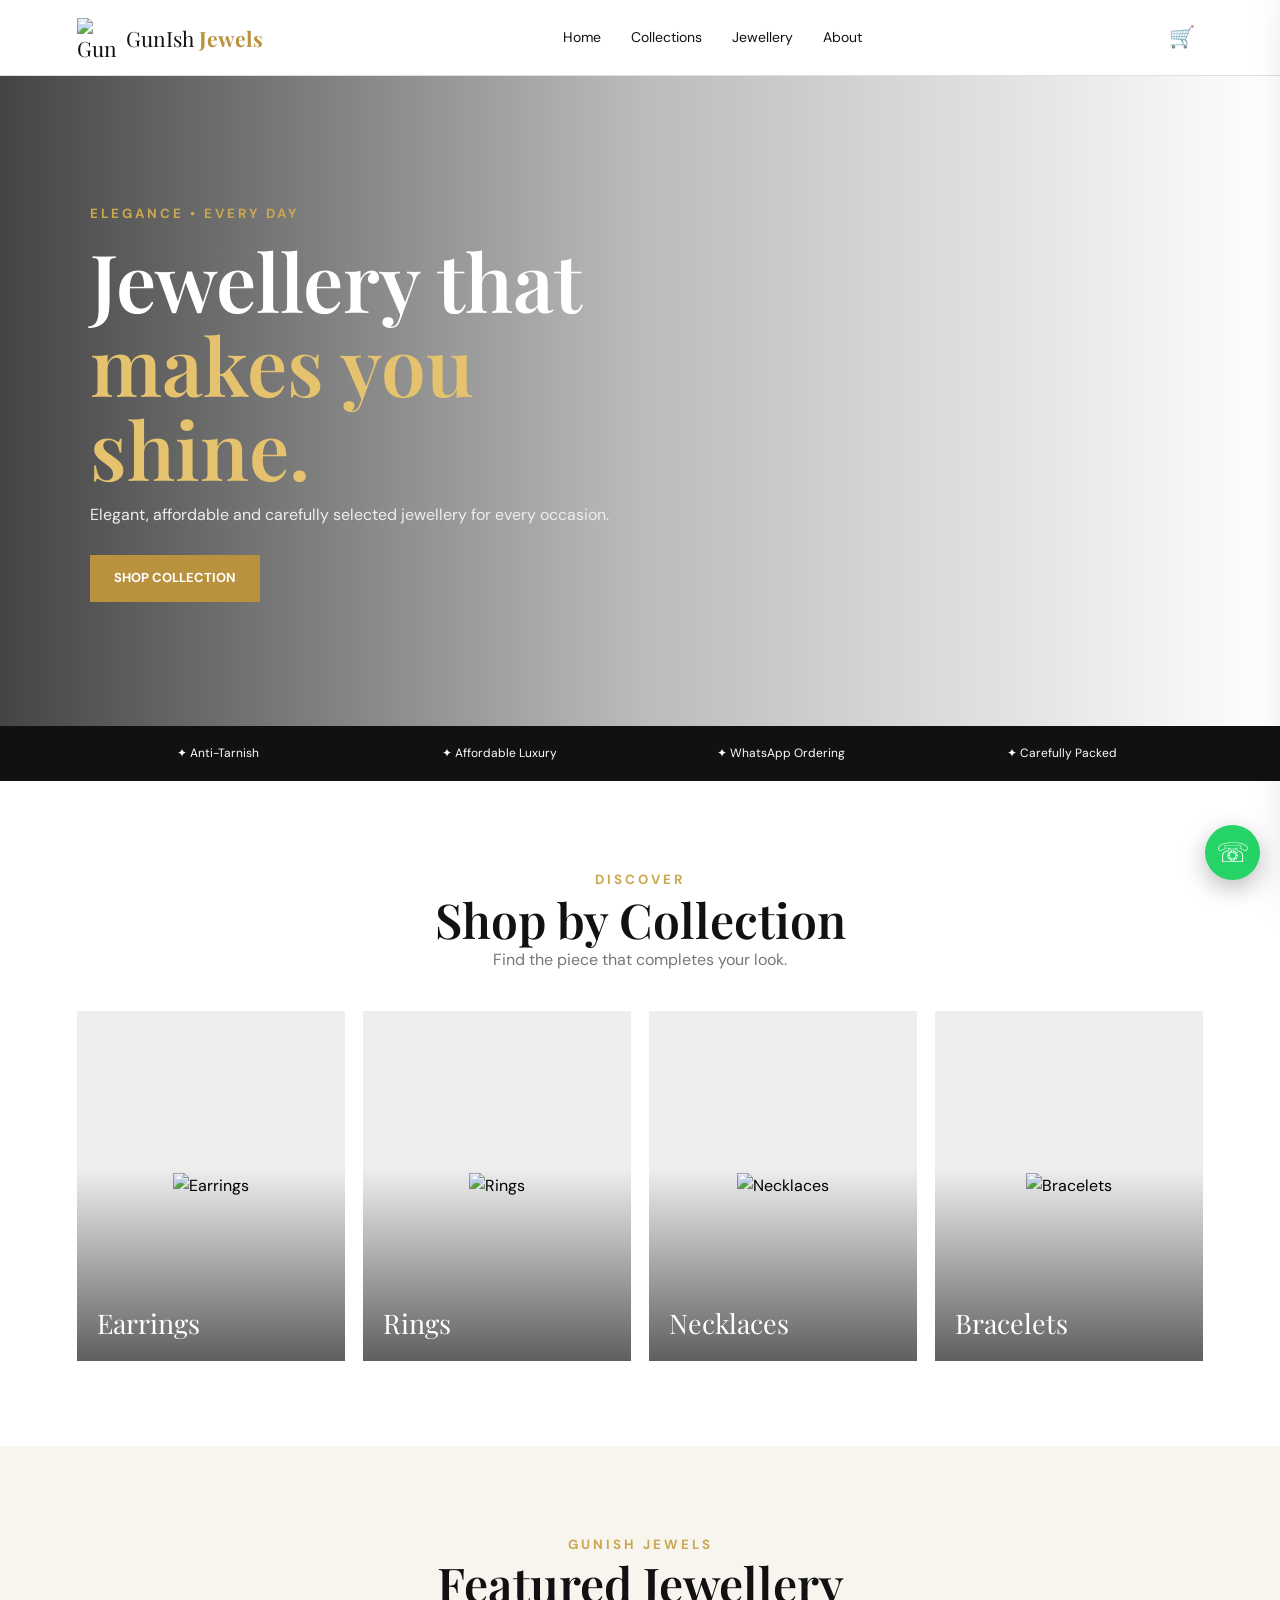
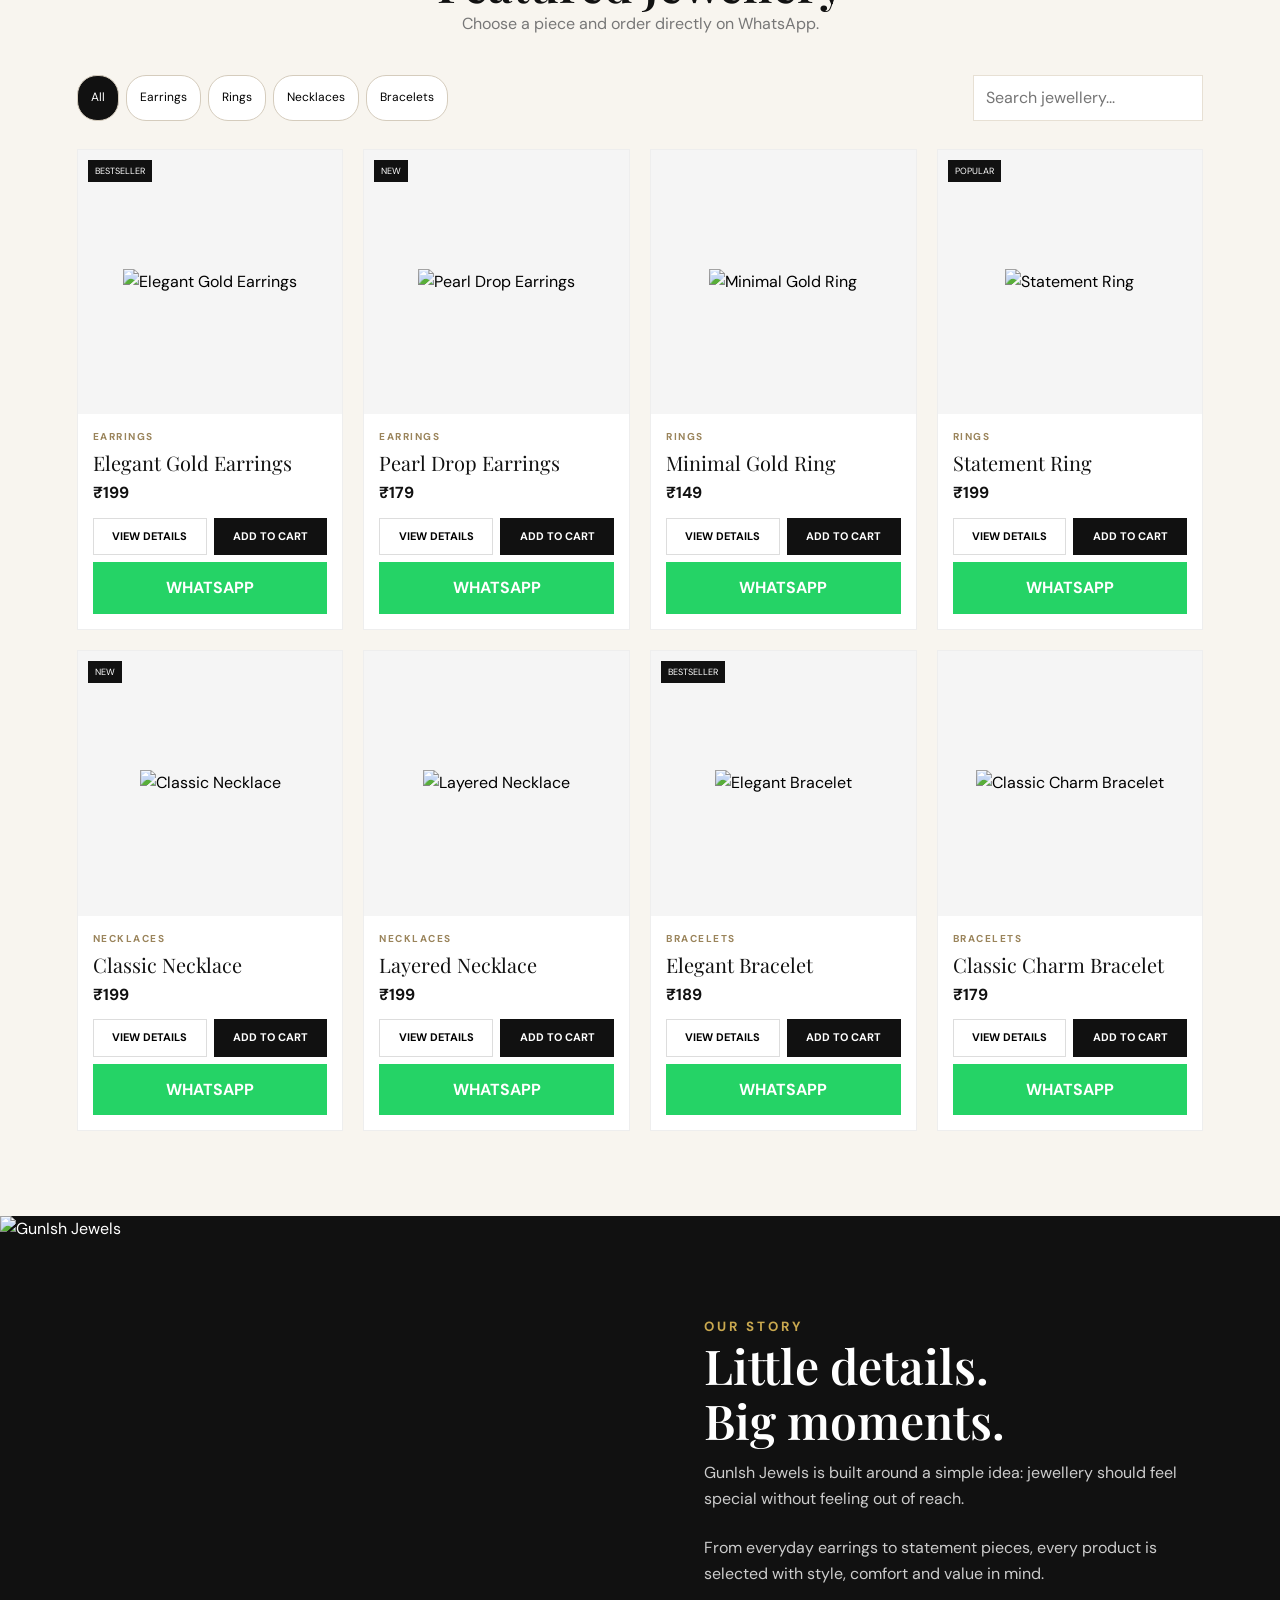
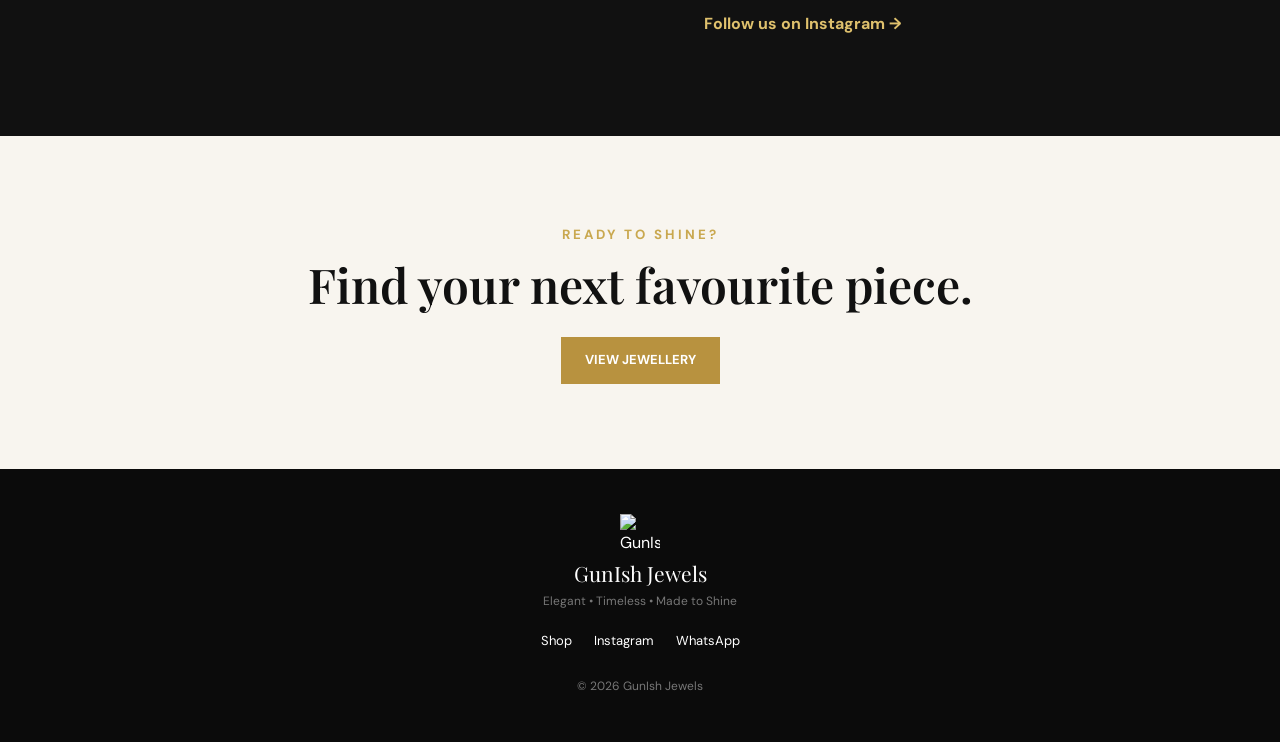
==== commit e65d3fb6: "Update index.html" ====
--- a/index.html
+++ b/index.html
@@ -662,10 +662,6 @@
             type="button"
         >
             ORDER ALL ON WHATSAPP
-        </button>
-
-        <button id="clearCart" type="button">
-        EMPTY CART
         </button>
 
         <small>
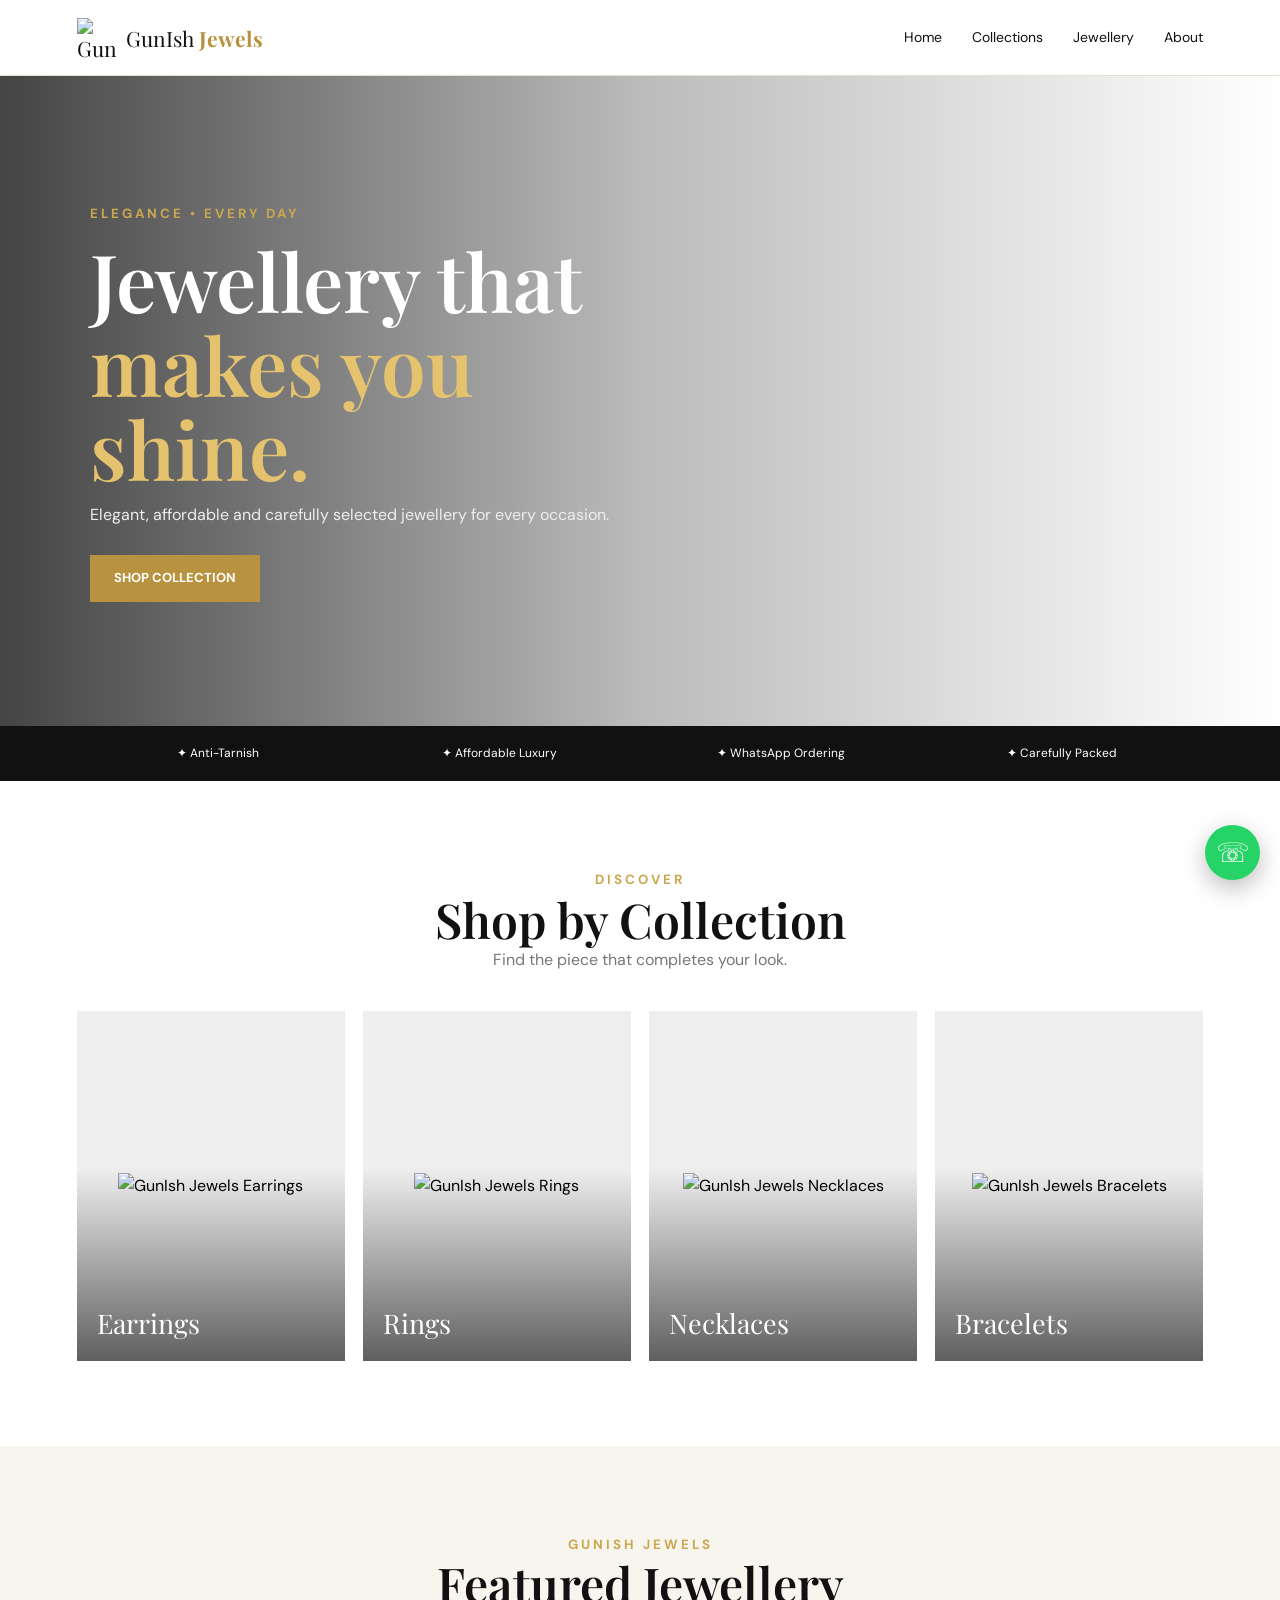
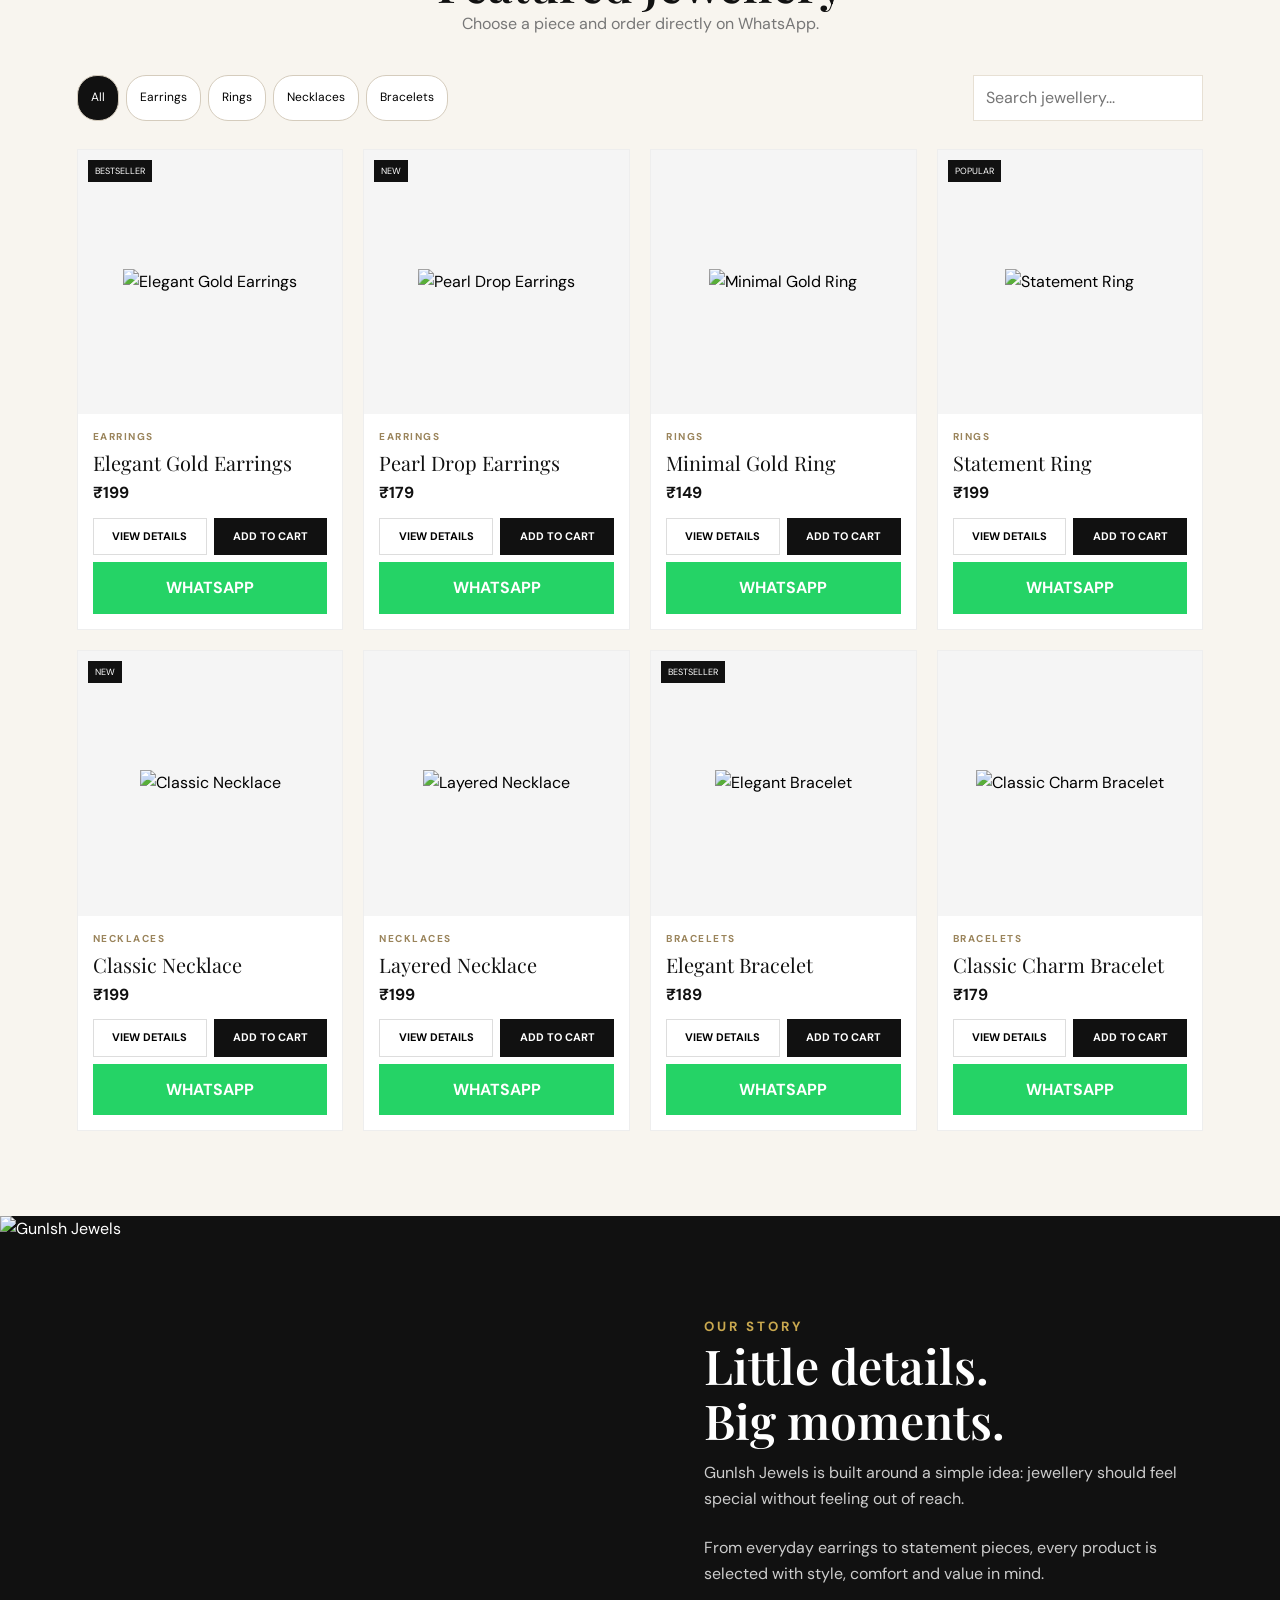
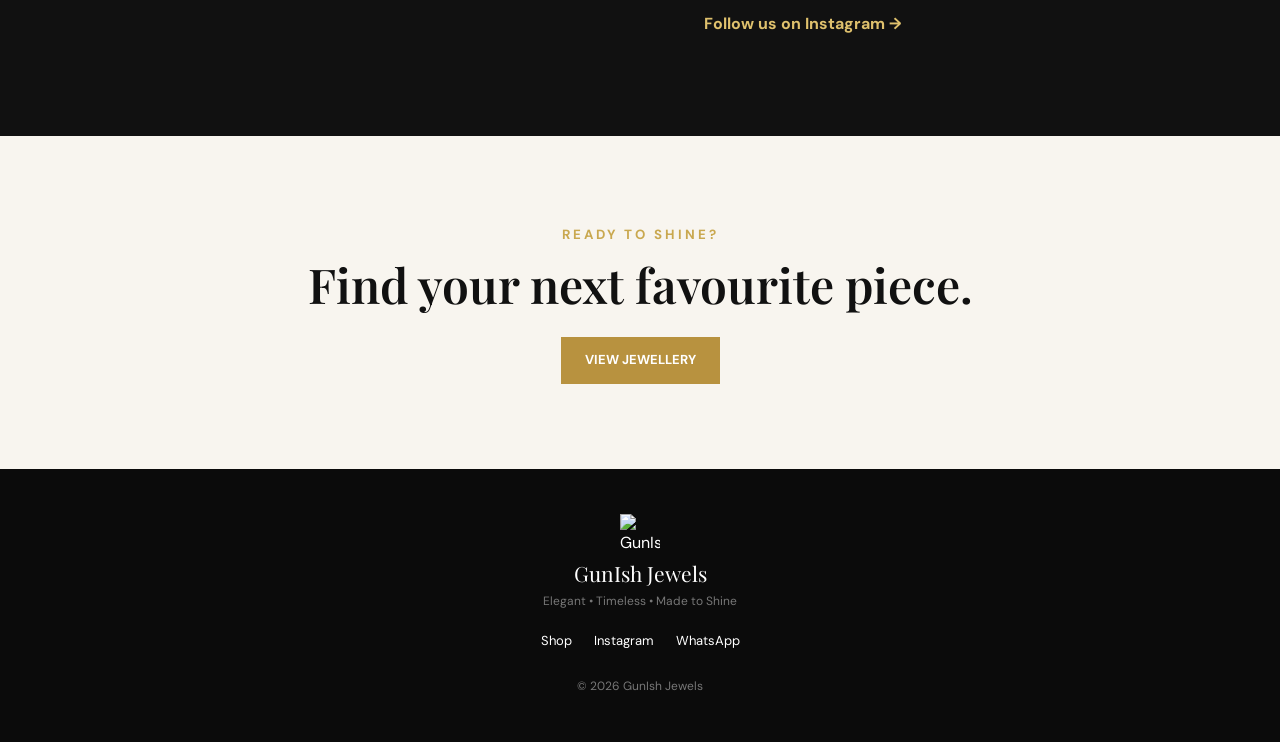
==== commit 9e0727e7: "Refactor index.html for SEO and accessibility improvements Updated meta tags for better SEO and acce" ====
--- a/index.html
+++ b/index.html
@@ -2,32 +2,25 @@
 <html lang="en">
 
 <head>
-
     <meta charset="UTF-8">
 
-    <meta
-        name="viewport"
-        content="width=device-width, initial-scale=1.0"
-    >
-
-    <meta
-        name="description"
-        content="GunIsh Jewels - Elegant anti-tarnish fashion jewellery."
-    >
+    <meta name="viewport" content="width=device-width, initial-scale=1.0">
+
+    <meta name="description"
+        content="GunIsh Jewels - elegant, affordable and anti-tarnish jewellery.">
+
+    <meta name="theme-color" content="#111111">
 
     <title>GunIsh Jewels | Elegant Jewellery</title>
 
+    <!-- GunIsh Jewels Logo / Favicon -->
     <link
         rel="icon"
         href="https://i.ibb.co/RTStC26H/45-C52-BDD-83-AB-4398-B3-AF-97-FE920-B681-B.png"
         type="image/png"
     >
 
-    <link
-        rel="stylesheet"
-        href="style.css"
-    >
-
+    <link rel="stylesheet" href="style.css">
 </head>
 
 
@@ -40,14 +33,11 @@
 
 <header>
 
-    <a
-        class="brand"
-        href="#home"
-    >
+    <a class="brand" href="#home">
 
         <img
             src="https://i.ibb.co/RTStC26H/45-C52-BDD-83-AB-4398-B3-AF-97-FE920-B681-B.png"
-            alt="GunIsh Jewels"
+            alt="GunIsh Jewels Logo"
         >
 
         <span>
@@ -78,33 +68,12 @@
     </nav>
 
 
-    <div class="headerActions">
-
-        <button
-            id="cartButton"
-            class="cartButton"
-            type="button"
-            aria-label="Open shopping cart"
-        >
-
-            🛒
-
-            <span id="cartCount">
-                0
-            </span>
-
-        </button>
-
-
-        <button
-            id="menu"
-            type="button"
-            aria-label="Open menu"
-        >
-            ☰
-        </button>
-
-    </div>
+    <button
+        id="menu"
+        aria-label="Open Menu"
+    >
+        ☰
+    </button>
 
 </header>
 
@@ -142,7 +111,7 @@
 
 
 <!-- =========================================================
-     HERO
+     HERO SECTION
 ========================================================= -->
 
 <section
@@ -162,13 +131,16 @@
 
         <h1>
             Jewellery that<br>
-            <em>makes you shine.</em>
+
+            <em>
+                makes you shine.
+            </em>
         </h1>
 
 
         <p>
-            Elegant, affordable and carefully selected
-            jewellery for every occasion.
+            Elegant, affordable and carefully
+            selected jewellery for every occasion.
         </p>
 
 
@@ -185,7 +157,7 @@
 
 
 <!-- =========================================================
-     TRUST BAR
+     TRUST STRIP
 ========================================================= -->
 
 <section class="trust">
@@ -238,14 +210,16 @@
     <div class="collections">
 
 
+        <!-- EARRINGS -->
+
         <button
+            data-cat="Earrings"
             type="button"
-            data-cat="Earrings"
         >
 
             <img
                 src="https://i.ibb.co/cSvBDCKR/IMG-7425.png"
-                alt="Earrings"
+                alt="GunIsh Jewels Earrings"
                 loading="lazy"
             >
 
@@ -256,14 +230,16 @@
         </button>
 
 
+        <!-- RINGS -->
+
         <button
+            data-cat="Rings"
             type="button"
-            data-cat="Rings"
         >
 
             <img
                 src="https://i.ibb.co/pjmjK98S/DBD10-C40-0-E25-4-C74-9-D7-B-599-EAB34-AD32.png"
-                alt="Rings"
+                alt="GunIsh Jewels Rings"
                 loading="lazy"
             >
 
@@ -274,14 +250,16 @@
         </button>
 
 
+        <!-- NECKLACES -->
+
         <button
+            data-cat="Necklaces"
             type="button"
-            data-cat="Necklaces"
         >
 
             <img
                 src="https://i.ibb.co/pjmjK98S/DBD10-C40-0-E25-4-C74-9-D7-B-599-EAB34-AD32.png"
-                alt="Necklaces"
+                alt="GunIsh Jewels Necklaces"
                 loading="lazy"
             >
 
@@ -292,14 +270,16 @@
         </button>
 
 
+        <!-- BRACELETS -->
+
         <button
+            data-cat="Bracelets"
             type="button"
-            data-cat="Bracelets"
         >
 
             <img
                 src="https://i.ibb.co/dwSsdwHc/8981575-F-B361-4185-9-B7-E-BA811-B776-C53.png"
-                alt="Bracelets"
+                alt="GunIsh Jewels Bracelets"
                 loading="lazy"
             >
 
@@ -324,17 +304,18 @@
     id="products"
 >
 
-
     <div class="heading">
 
         <small>
             GUNISH JEWELS
         </small>
 
+
         <h2>
             Featured Jewellery
         </h2>
 
+
         <p>
             Choose a piece and order directly on WhatsApp.
         </p>
@@ -350,41 +331,41 @@
         <div id="filters">
 
             <button
-                type="button"
                 class="active"
                 data-filter="All"
+                type="button"
             >
                 All
             </button>
 
 
             <button
+                data-filter="Earrings"
                 type="button"
-                data-filter="Earrings"
             >
                 Earrings
             </button>
 
 
             <button
+                data-filter="Rings"
                 type="button"
-                data-filter="Rings"
             >
                 Rings
             </button>
 
 
             <button
+                data-filter="Necklaces"
                 type="button"
-                data-filter="Necklaces"
             >
                 Necklaces
             </button>
 
 
             <button
+                data-filter="Bracelets"
                 type="button"
-                data-filter="Bracelets"
             >
                 Bracelets
             </button>
@@ -402,7 +383,7 @@
     </div>
 
 
-    <!-- PRODUCT GRID -->
+    <!-- PRODUCTS ARE GENERATED BY SCRIPT.JS -->
 
     <div
         class="grid"
@@ -417,7 +398,6 @@
         No products found.
     </p>
 
-
 </section>
 
 
@@ -432,7 +412,7 @@
 
 
     <img
-        src="https://i.ibb.co/gMf3T9tH/0450-ED53-24-C3-4-ECF-99-AC-119-CEADEC725.png"
+        src="https://i.ibb.co/pjmjK98S/DBD10-C40-0-E25-4-C74-9-D7-B-599-EAB34-AD32.png"
         alt="GunIsh Jewels"
         loading="lazy"
     >
@@ -452,15 +432,17 @@
 
 
         <p>
-            GunIsh Jewels is built around a simple idea:
-            jewellery should feel special without feeling
+            GunIsh Jewels is built around
+            a simple idea: jewellery should
+            feel special without feeling
             out of reach.
         </p>
 
 
         <p>
-            From everyday earrings to statement pieces,
-            every product is selected with style, comfort
+            From everyday earrings to
+            statement pieces, every product
+            is selected with style, comfort
             and value in mind.
         </p>
 
@@ -479,7 +461,7 @@
 
 
 <!-- =========================================================
-     CTA
+     CALL TO ACTION
 ========================================================= -->
 
 <section class="cta">
@@ -516,7 +498,7 @@
 
     <img
         src="https://i.ibb.co/RTStC26H/45-C52-BDD-83-AB-4398-B3-AF-97-FE920-B681-B.png"
-        alt="GunIsh Jewels"
+        alt="GunIsh Jewels Logo"
     >
 
 
@@ -530,7 +512,7 @@
     </p>
 
 
-    <div>
+    <div class="footerLinks">
 
         <a href="#products">
             Shop
@@ -548,6 +530,7 @@
 
         <a
             id="footerWA"
+            href="#"
             target="_blank"
             rel="noopener noreferrer"
         >
@@ -565,131 +548,14 @@
 
 
 <!-- =========================================================
-     CART DRAWER
-========================================================= -->
-
-<aside
-    id="cartDrawer"
-    class="cartDrawer"
->
-
-
-    <div class="cartHeader">
-
-
-        <div>
-
-            <small>
-                GUNISH JEWELS
-            </small>
-
-            <h2>
-                Your Cart
-            </h2>
-
-        </div>
-
-
-        <button
-            id="cartClose"
-            type="button"
-            aria-label="Close cart"
-        >
-            ×
-        </button>
-
-    </div>
-
-
-    <!-- CART ITEMS -->
-
-    <div
-        id="cartItems"
-        class="cartItems"
-    ></div>
-
-
-    <!-- EMPTY CART -->
-
-    <div
-        id="cartEmpty"
-        class="cartEmpty"
-    >
-
-        <div>
-            🛒
-        </div>
-
-
-        <h3>
-            Your cart is empty
-        </h3>
-
-
-        <p>
-            Add your favourite jewellery
-            to get started.
-        </p>
-
-    </div>
-
-
-    <!-- CART FOOTER -->
-
-    <div
-        id="cartFooter"
-        class="cartFooter"
-    >
-
-
-        <div class="cartTotalRow">
-
-            <span>
-                Total
-            </span>
-
-
-            <strong id="cartTotal">
-                ₹0
-            </strong>
-
-        </div>
-
-
-        <button
-            id="orderCart"
-            class="orderCart"
-            type="button"
-        >
-            ORDER ALL ON WHATSAPP
-        </button>
-
-        <small>
-            You will be redirected to WhatsApp
-            to confirm your order.
-        </small>
-
-    </div>
-
-
-</aside>
-
-
-<!-- CART OVERLAY -->
-
-<div
-    id="cartOverlay"
-    class="cartOverlay"
-></div>
-
-
-<!-- =========================================================
-     PRODUCT MODAL
+     PRODUCT DETAILS MODAL
 ========================================================= -->
 
 <div
     class="modal hidden"
     id="modal"
+    role="dialog"
+    aria-modal="true"
 >
 
 
@@ -699,7 +565,7 @@
         <button
             id="close"
             type="button"
-            aria-label="Close product"
+            aria-label="Close"
         >
             ×
         </button>
@@ -708,7 +574,7 @@
         <img
             id="mImg"
             src=""
-            alt=""
+            alt="Product"
         >
 
 
@@ -754,22 +620,12 @@
             </div>
 
 
-            <!-- ADD TO CART -->
-
-            <button
-                id="modalAddCart"
-                class="addModalCart"
-                type="button"
-            >
-                ADD TO CART
-            </button>
-
-
-            <!-- DIRECT WHATSAPP -->
+            <!-- WHATSAPP -->
 
             <a
                 id="mWA"
                 class="wa"
+                href="#"
                 target="_blank"
                 rel="noopener noreferrer"
             >
@@ -791,17 +647,16 @@
 <a
     class="floatWA"
     id="floatWA"
+    href="#"
     target="_blank"
     rel="noopener noreferrer"
-    aria-label="Contact GunIsh Jewels on WhatsApp"
+    aria-label="Chat with GunIsh Jewels on WhatsApp"
 >
     ☏
 </a>
 
 
-<!-- =========================================================
-     JAVASCRIPT
-========================================================= -->
+<!-- JAVASCRIPT -->
 
 <script src="script.js"></script>
 
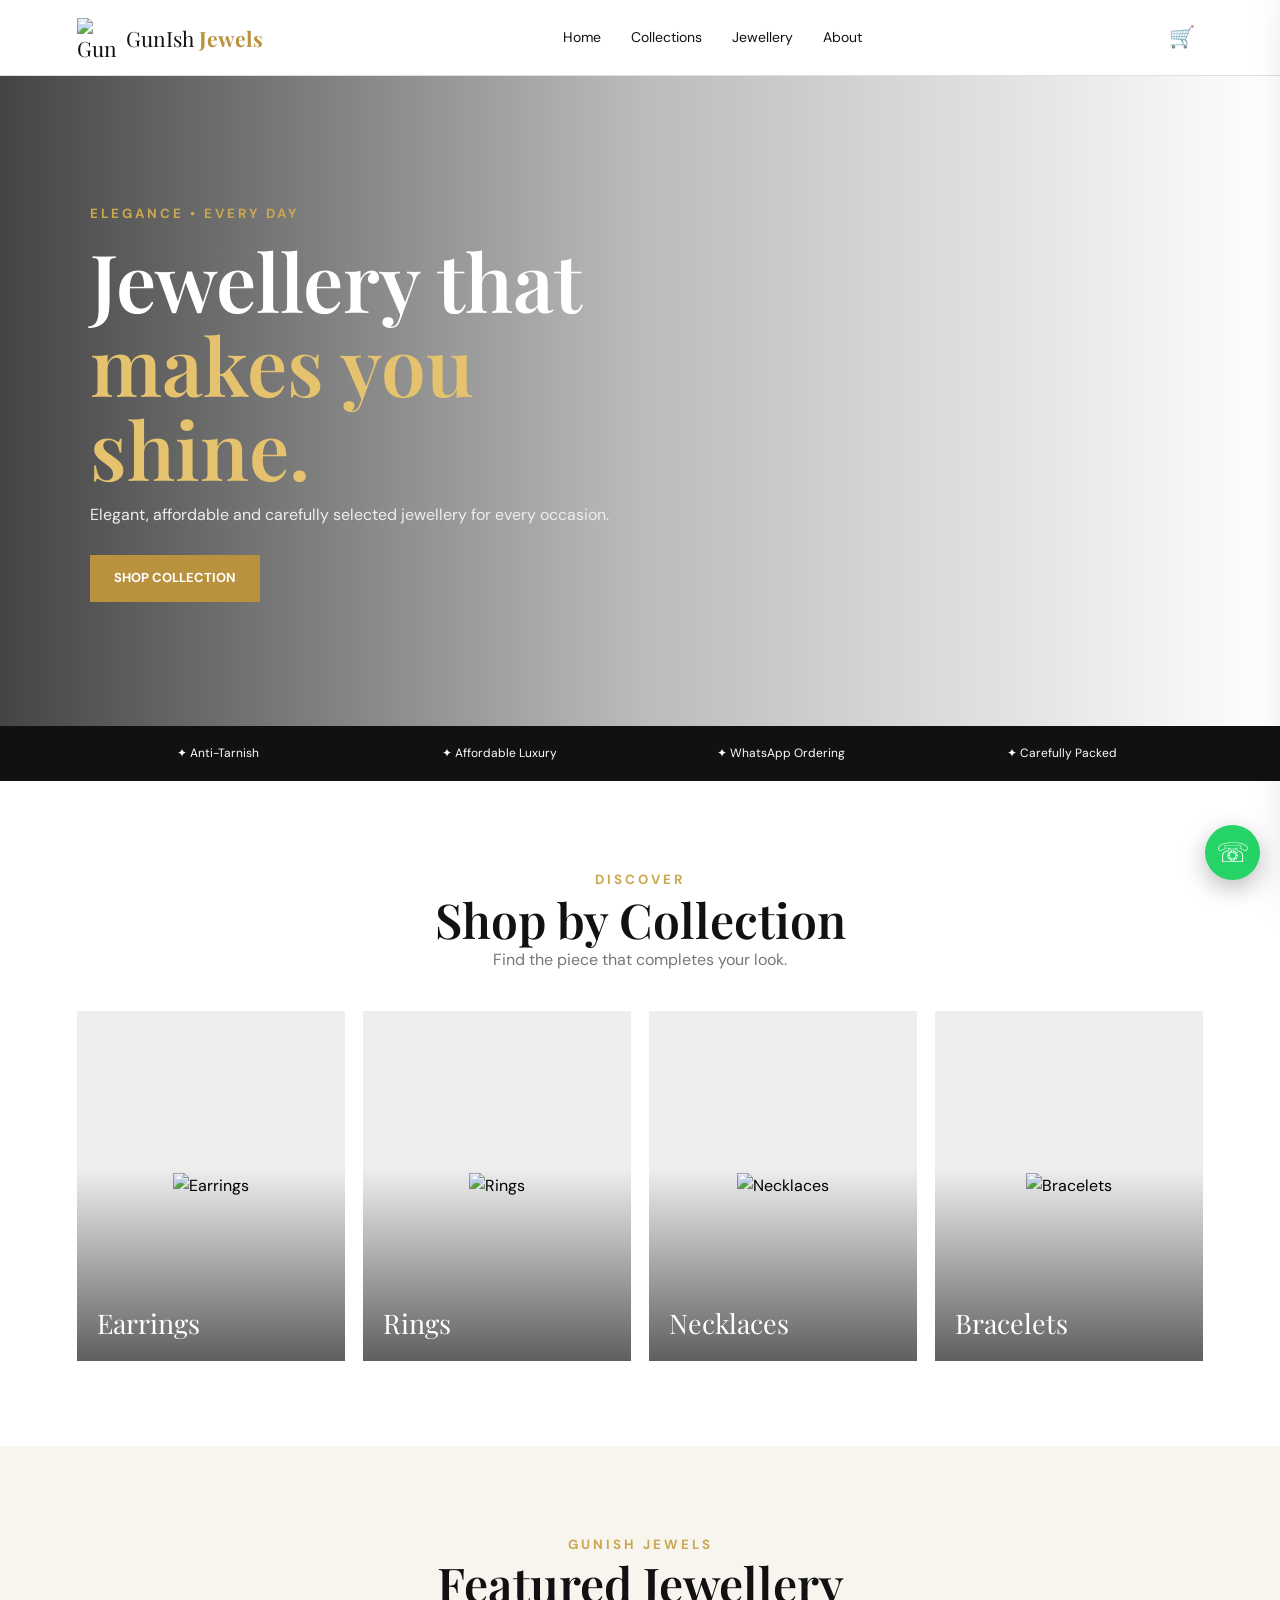
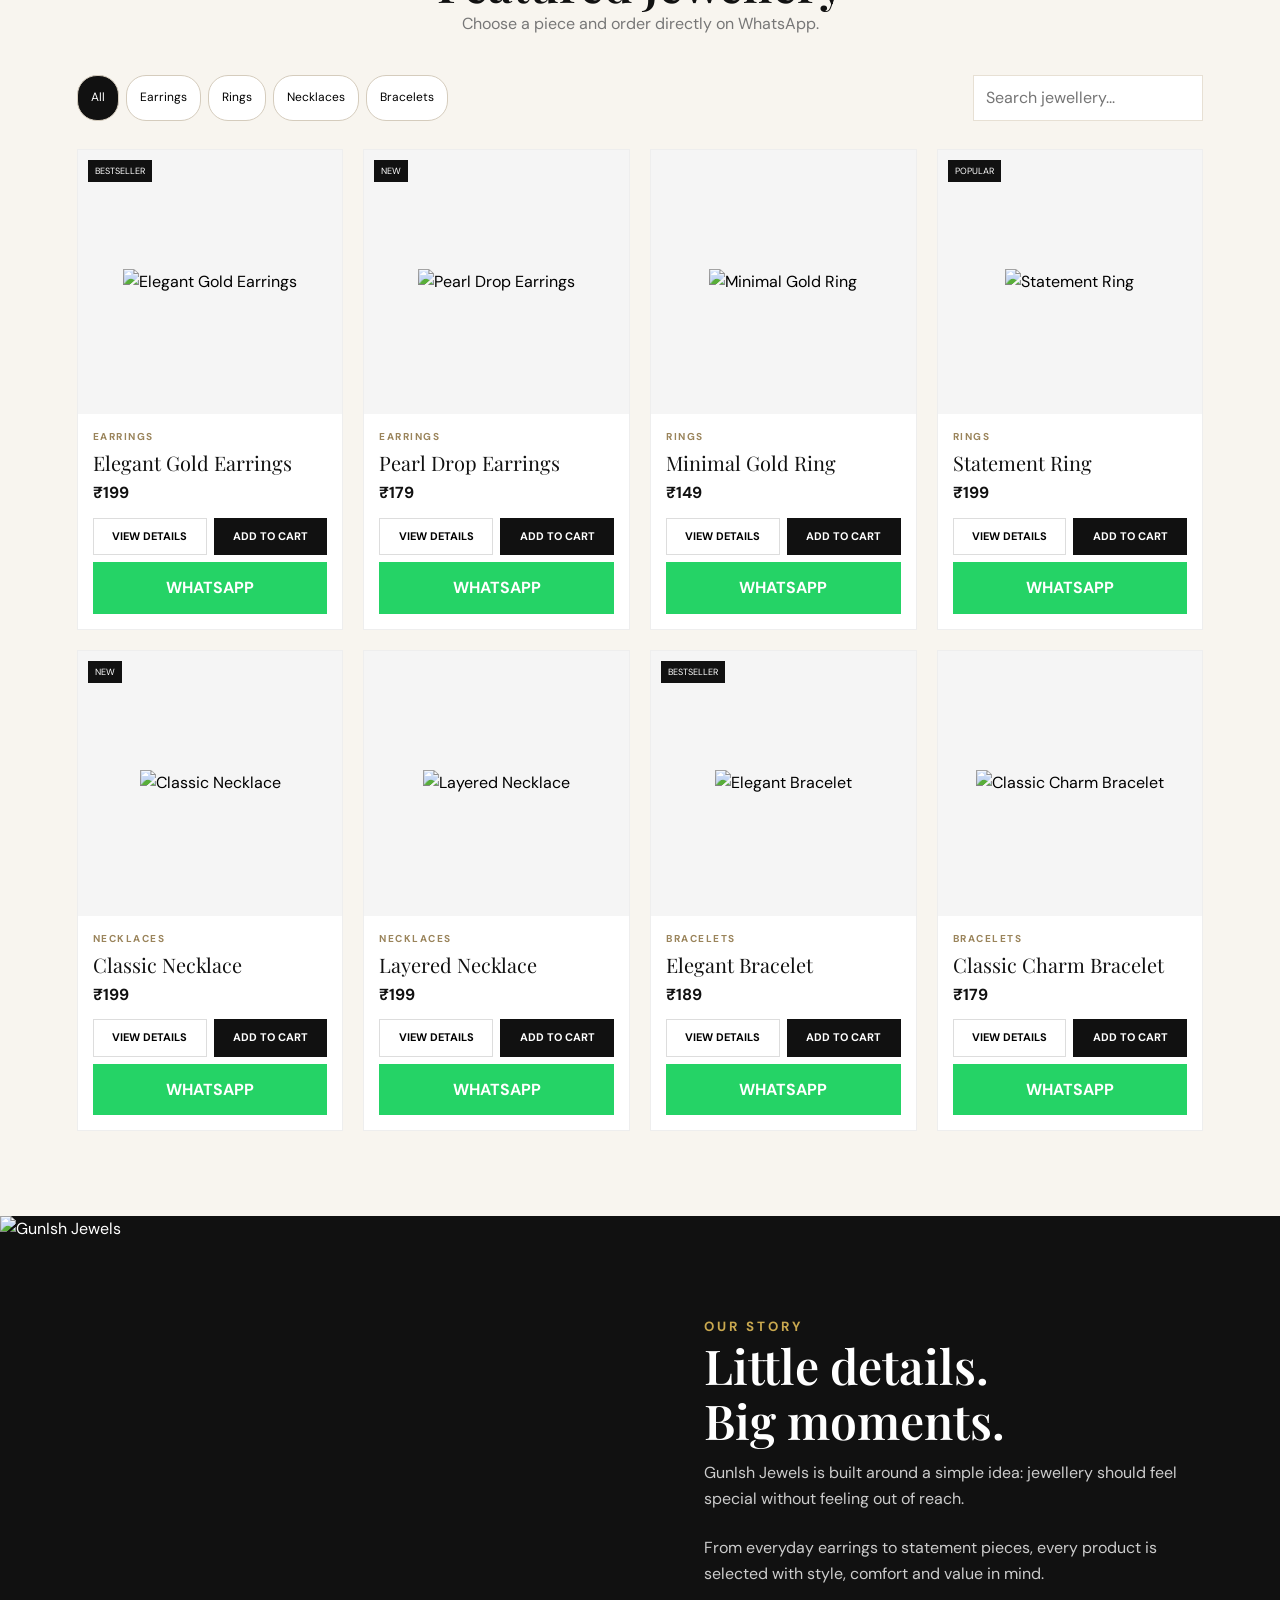
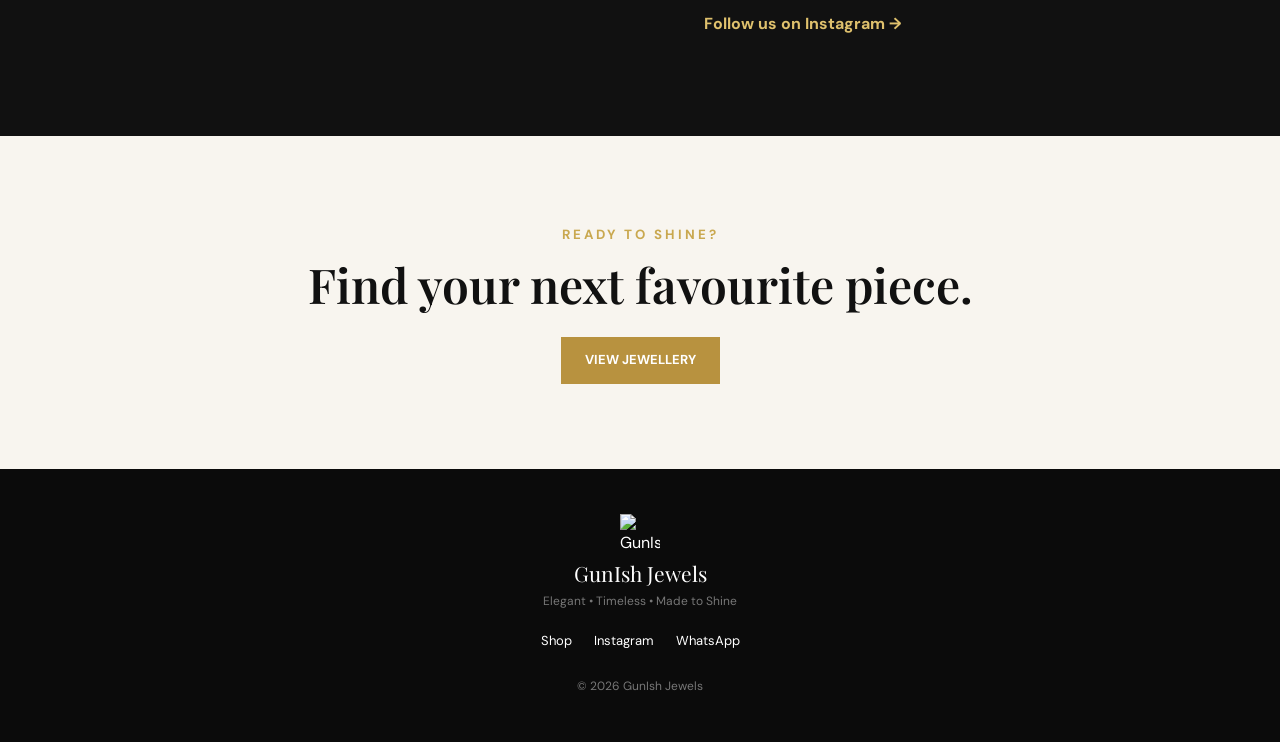
==== commit 50cb5f53: "Update index.html" ====
--- a/index.html
+++ b/index.html
@@ -2,25 +2,32 @@
 <html lang="en">
 
 <head>
+
     <meta charset="UTF-8">
 
-    <meta name="viewport" content="width=device-width, initial-scale=1.0">
-
-    <meta name="description"
-        content="GunIsh Jewels - elegant, affordable and anti-tarnish jewellery.">
-
-    <meta name="theme-color" content="#111111">
+    <meta
+        name="viewport"
+        content="width=device-width, initial-scale=1.0"
+    >
+
+    <meta
+        name="description"
+        content="GunIsh Jewels - Elegant anti-tarnish fashion jewellery."
+    >
 
     <title>GunIsh Jewels | Elegant Jewellery</title>
 
-    <!-- GunIsh Jewels Logo / Favicon -->
     <link
         rel="icon"
         href="https://i.ibb.co/RTStC26H/45-C52-BDD-83-AB-4398-B3-AF-97-FE920-B681-B.png"
         type="image/png"
     >
 
-    <link rel="stylesheet" href="style.css">
+    <link
+        rel="stylesheet"
+        href="style.css"
+    >
+
 </head>
 
 
@@ -33,11 +40,14 @@
 
 <header>
 
-    <a class="brand" href="#home">
+    <a
+        class="brand"
+        href="#home"
+    >
 
         <img
             src="https://i.ibb.co/RTStC26H/45-C52-BDD-83-AB-4398-B3-AF-97-FE920-B681-B.png"
-            alt="GunIsh Jewels Logo"
+            alt="GunIsh Jewels"
         >
 
         <span>
@@ -68,12 +78,33 @@
     </nav>
 
 
-    <button
-        id="menu"
-        aria-label="Open Menu"
-    >
-        ☰
-    </button>
+    <div class="headerActions">
+
+        <button
+            id="cartButton"
+            class="cartButton"
+            type="button"
+            aria-label="Open shopping cart"
+        >
+
+            🛒
+
+            <span id="cartCount">
+                0
+            </span>
+
+        </button>
+
+
+        <button
+            id="menu"
+            type="button"
+            aria-label="Open menu"
+        >
+            ☰
+        </button>
+
+    </div>
 
 </header>
 
@@ -111,7 +142,7 @@
 
 
 <!-- =========================================================
-     HERO SECTION
+     HERO
 ========================================================= -->
 
 <section
@@ -131,16 +162,13 @@
 
         <h1>
             Jewellery that<br>
-
-            <em>
-                makes you shine.
-            </em>
+            <em>makes you shine.</em>
         </h1>
 
 
         <p>
-            Elegant, affordable and carefully
-            selected jewellery for every occasion.
+            Elegant, affordable and carefully selected
+            jewellery for every occasion.
         </p>
 
 
@@ -157,7 +185,7 @@
 
 
 <!-- =========================================================
-     TRUST STRIP
+     TRUST BAR
 ========================================================= -->
 
 <section class="trust">
@@ -210,16 +238,14 @@
     <div class="collections">
 
 
-        <!-- EARRINGS -->
-
         <button
+            type="button"
             data-cat="Earrings"
-            type="button"
         >
 
             <img
                 src="https://i.ibb.co/cSvBDCKR/IMG-7425.png"
-                alt="GunIsh Jewels Earrings"
+                alt="Earrings"
                 loading="lazy"
             >
 
@@ -230,16 +256,14 @@
         </button>
 
 
-        <!-- RINGS -->
-
         <button
+            type="button"
             data-cat="Rings"
-            type="button"
         >
 
             <img
                 src="https://i.ibb.co/pjmjK98S/DBD10-C40-0-E25-4-C74-9-D7-B-599-EAB34-AD32.png"
-                alt="GunIsh Jewels Rings"
+                alt="Rings"
                 loading="lazy"
             >
 
@@ -250,16 +274,14 @@
         </button>
 
 
-        <!-- NECKLACES -->
-
         <button
+            type="button"
             data-cat="Necklaces"
-            type="button"
         >
 
             <img
                 src="https://i.ibb.co/pjmjK98S/DBD10-C40-0-E25-4-C74-9-D7-B-599-EAB34-AD32.png"
-                alt="GunIsh Jewels Necklaces"
+                alt="Necklaces"
                 loading="lazy"
             >
 
@@ -270,16 +292,14 @@
         </button>
 
 
-        <!-- BRACELETS -->
-
         <button
+            type="button"
             data-cat="Bracelets"
-            type="button"
         >
 
             <img
                 src="https://i.ibb.co/dwSsdwHc/8981575-F-B361-4185-9-B7-E-BA811-B776-C53.png"
-                alt="GunIsh Jewels Bracelets"
+                alt="Bracelets"
                 loading="lazy"
             >
 
@@ -304,18 +324,17 @@
     id="products"
 >
 
+
     <div class="heading">
 
         <small>
             GUNISH JEWELS
         </small>
 
-
         <h2>
             Featured Jewellery
         </h2>
 
-
         <p>
             Choose a piece and order directly on WhatsApp.
         </p>
@@ -331,41 +350,41 @@
         <div id="filters">
 
             <button
+                type="button"
                 class="active"
                 data-filter="All"
-                type="button"
             >
                 All
             </button>
 
 
             <button
+                type="button"
                 data-filter="Earrings"
-                type="button"
             >
                 Earrings
             </button>
 
 
             <button
+                type="button"
                 data-filter="Rings"
-                type="button"
             >
                 Rings
             </button>
 
 
             <button
+                type="button"
                 data-filter="Necklaces"
-                type="button"
             >
                 Necklaces
             </button>
 
 
             <button
+                type="button"
                 data-filter="Bracelets"
-                type="button"
             >
                 Bracelets
             </button>
@@ -383,7 +402,7 @@
     </div>
 
 
-    <!-- PRODUCTS ARE GENERATED BY SCRIPT.JS -->
+    <!-- PRODUCT GRID -->
 
     <div
         class="grid"
@@ -398,6 +417,7 @@
         No products found.
     </p>
 
+
 </section>
 
 
@@ -412,7 +432,7 @@
 
 
     <img
-        src="https://i.ibb.co/pjmjK98S/DBD10-C40-0-E25-4-C74-9-D7-B-599-EAB34-AD32.png"
+        src="https://i.ibb.co/gMf3T9tH/0450-ED53-24-C3-4-ECF-99-AC-119-CEADEC725.png"
         alt="GunIsh Jewels"
         loading="lazy"
     >
@@ -432,17 +452,15 @@
 
 
         <p>
-            GunIsh Jewels is built around
-            a simple idea: jewellery should
-            feel special without feeling
+            GunIsh Jewels is built around a simple idea:
+            jewellery should feel special without feeling
             out of reach.
         </p>
 
 
         <p>
-            From everyday earrings to
-            statement pieces, every product
-            is selected with style, comfort
+            From everyday earrings to statement pieces,
+            every product is selected with style, comfort
             and value in mind.
         </p>
 
@@ -461,7 +479,7 @@
 
 
 <!-- =========================================================
-     CALL TO ACTION
+     CTA
 ========================================================= -->
 
 <section class="cta">
@@ -498,7 +516,7 @@
 
     <img
         src="https://i.ibb.co/RTStC26H/45-C52-BDD-83-AB-4398-B3-AF-97-FE920-B681-B.png"
-        alt="GunIsh Jewels Logo"
+        alt="GunIsh Jewels"
     >
 
 
@@ -512,7 +530,7 @@
     </p>
 
 
-    <div class="footerLinks">
+    <div>
 
         <a href="#products">
             Shop
@@ -530,7 +548,6 @@
 
         <a
             id="footerWA"
-            href="#"
             target="_blank"
             rel="noopener noreferrer"
         >
@@ -548,14 +565,132 @@
 
 
 <!-- =========================================================
-     PRODUCT DETAILS MODAL
+     CART DRAWER
+========================================================= -->
+
+<aside
+    id="cartDrawer"
+    class="cartDrawer"
+>
+
+
+    <div class="cartHeader">
+
+
+        <div>
+
+            <small>
+                GUNISH JEWELS
+            </small>
+
+            <h2>
+                Your Cart
+            </h2>
+
+        </div>
+
+
+        <button
+            id="cartClose"
+            type="button"
+            aria-label="Close cart"
+        >
+            ×
+        </button>
+
+    </div>
+
+
+    <!-- CART ITEMS -->
+
+    <div
+        id="cartItems"
+        class="cartItems"
+    ></div>
+
+
+    <!-- EMPTY CART -->
+
+    <div
+        id="cartEmpty"
+        class="cartEmpty"
+    >
+
+        <div>
+            🛒
+        </div>
+
+
+        <h3>
+            Your cart is empty
+        </h3>
+
+
+        <p>
+            Add your favourite jewellery
+            to get started.
+        </p>
+
+    </div>
+
+
+    <!-- CART FOOTER -->
+
+    <div
+        id="cartFooter"
+        class="cartFooter"
+    >
+
+
+        <div class="cartTotalRow">
+
+            <span>
+                Total
+            </span>
+
+
+            <strong id="cartTotal">
+                ₹0
+            </strong>
+
+        </div>
+
+
+        <button
+            id="orderCart"
+            class="orderCart"
+            type="button"
+        >
+            ORDER ALL ON WHATSAPP
+        </button>
+
+
+        <small>
+            You will be redirected to WhatsApp
+            to confirm your order.
+        </small>
+
+    </div>
+
+
+</aside>
+
+
+<!-- CART OVERLAY -->
+
+<div
+    id="cartOverlay"
+    class="cartOverlay"
+></div>
+
+
+<!-- =========================================================
+     PRODUCT MODAL
 ========================================================= -->
 
 <div
     class="modal hidden"
     id="modal"
-    role="dialog"
-    aria-modal="true"
 >
 
 
@@ -565,7 +700,7 @@
         <button
             id="close"
             type="button"
-            aria-label="Close"
+            aria-label="Close product"
         >
             ×
         </button>
@@ -574,7 +709,7 @@
         <img
             id="mImg"
             src=""
-            alt="Product"
+            alt=""
         >
 
 
@@ -620,12 +755,22 @@
             </div>
 
 
-            <!-- WHATSAPP -->
+            <!-- ADD TO CART -->
+
+            <button
+                id="modalAddCart"
+                class="addModalCart"
+                type="button"
+            >
+                ADD TO CART
+            </button>
+
+
+            <!-- DIRECT WHATSAPP -->
 
             <a
                 id="mWA"
                 class="wa"
-                href="#"
                 target="_blank"
                 rel="noopener noreferrer"
             >
@@ -647,16 +792,17 @@
 <a
     class="floatWA"
     id="floatWA"
-    href="#"
     target="_blank"
     rel="noopener noreferrer"
-    aria-label="Chat with GunIsh Jewels on WhatsApp"
+    aria-label="Contact GunIsh Jewels on WhatsApp"
 >
     ☏
 </a>
 
 
-<!-- JAVASCRIPT -->
+<!-- =========================================================
+     JAVASCRIPT
+========================================================= -->
 
 <script src="script.js"></script>
 
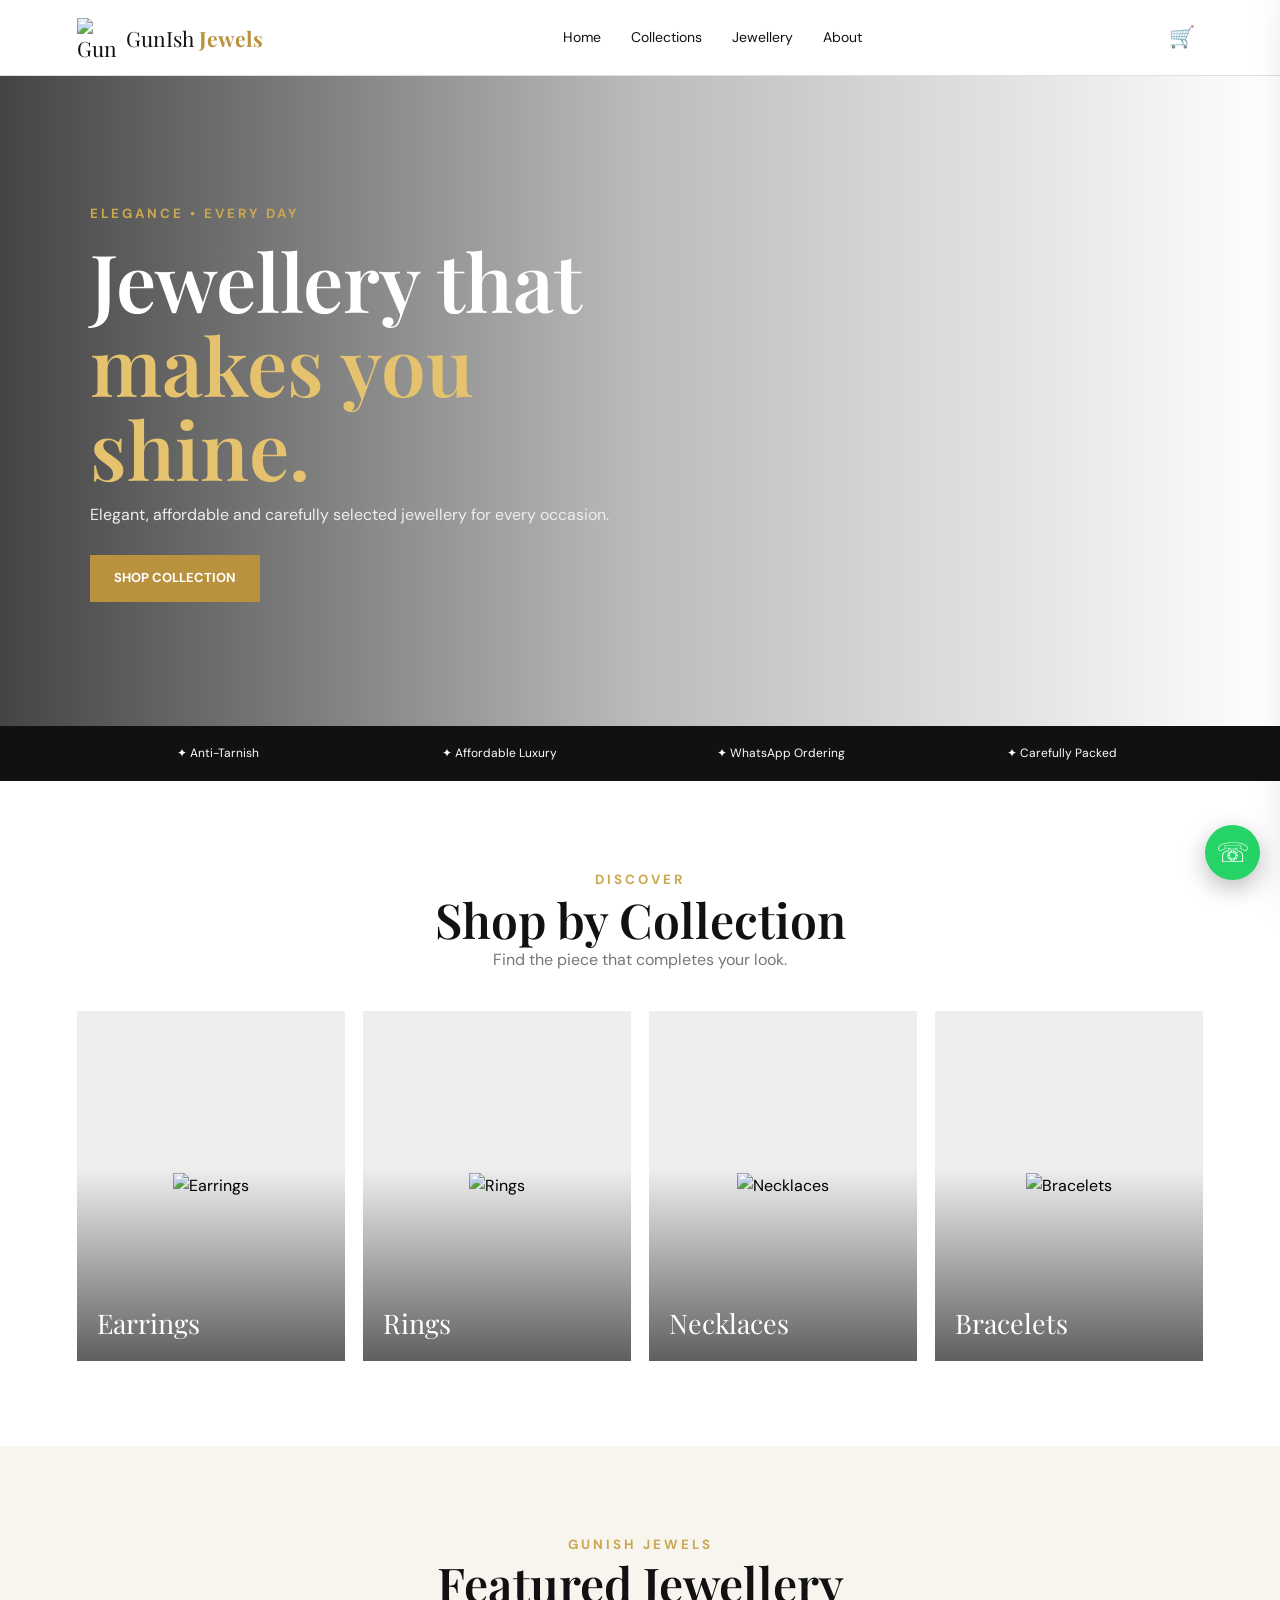
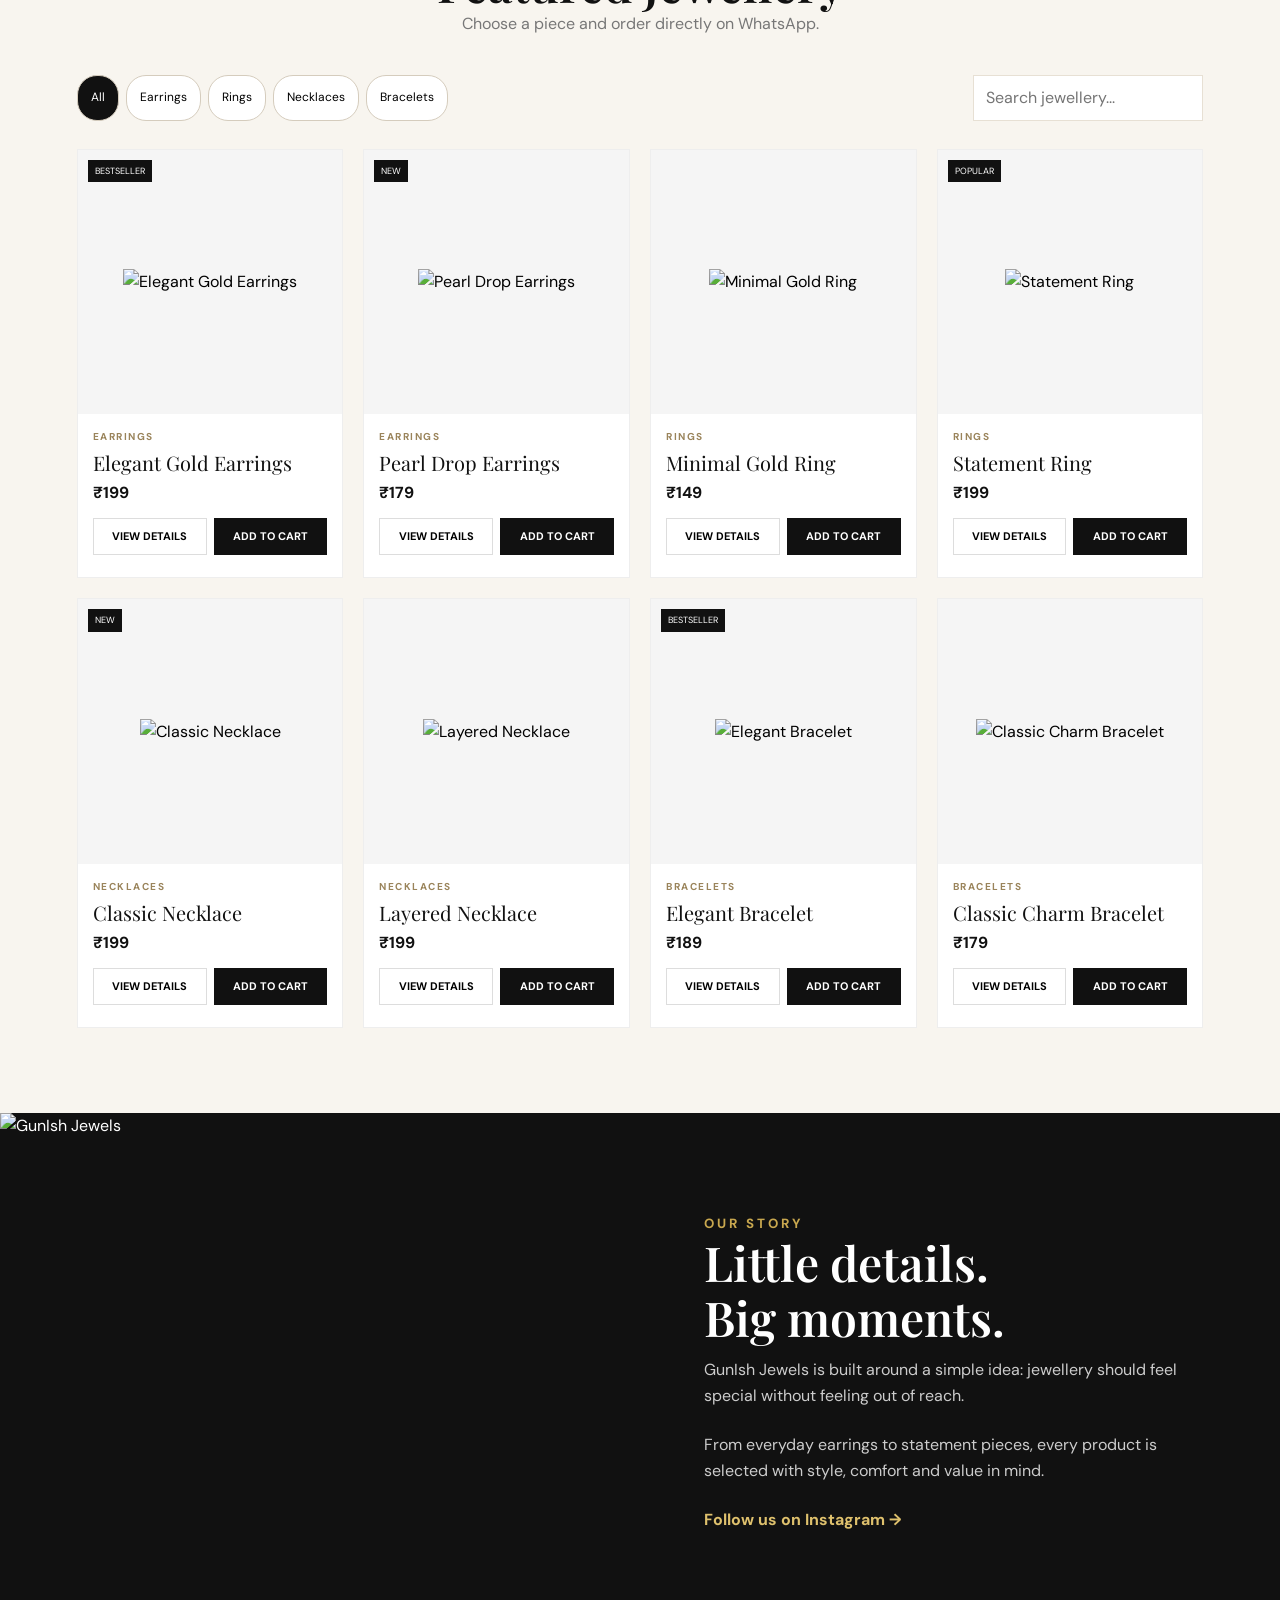
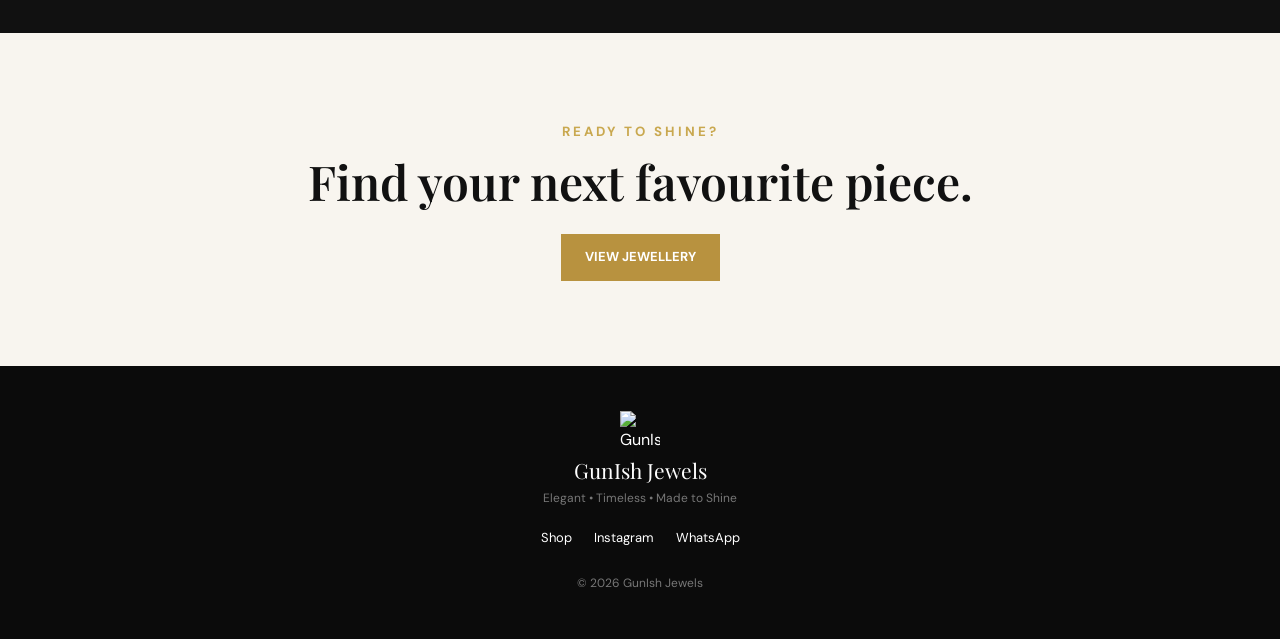
==== commit 2cc8ffa8: "Uncomment WhatsApp order link in index.html" ====
(no text change in the page or its own stylesheets)
